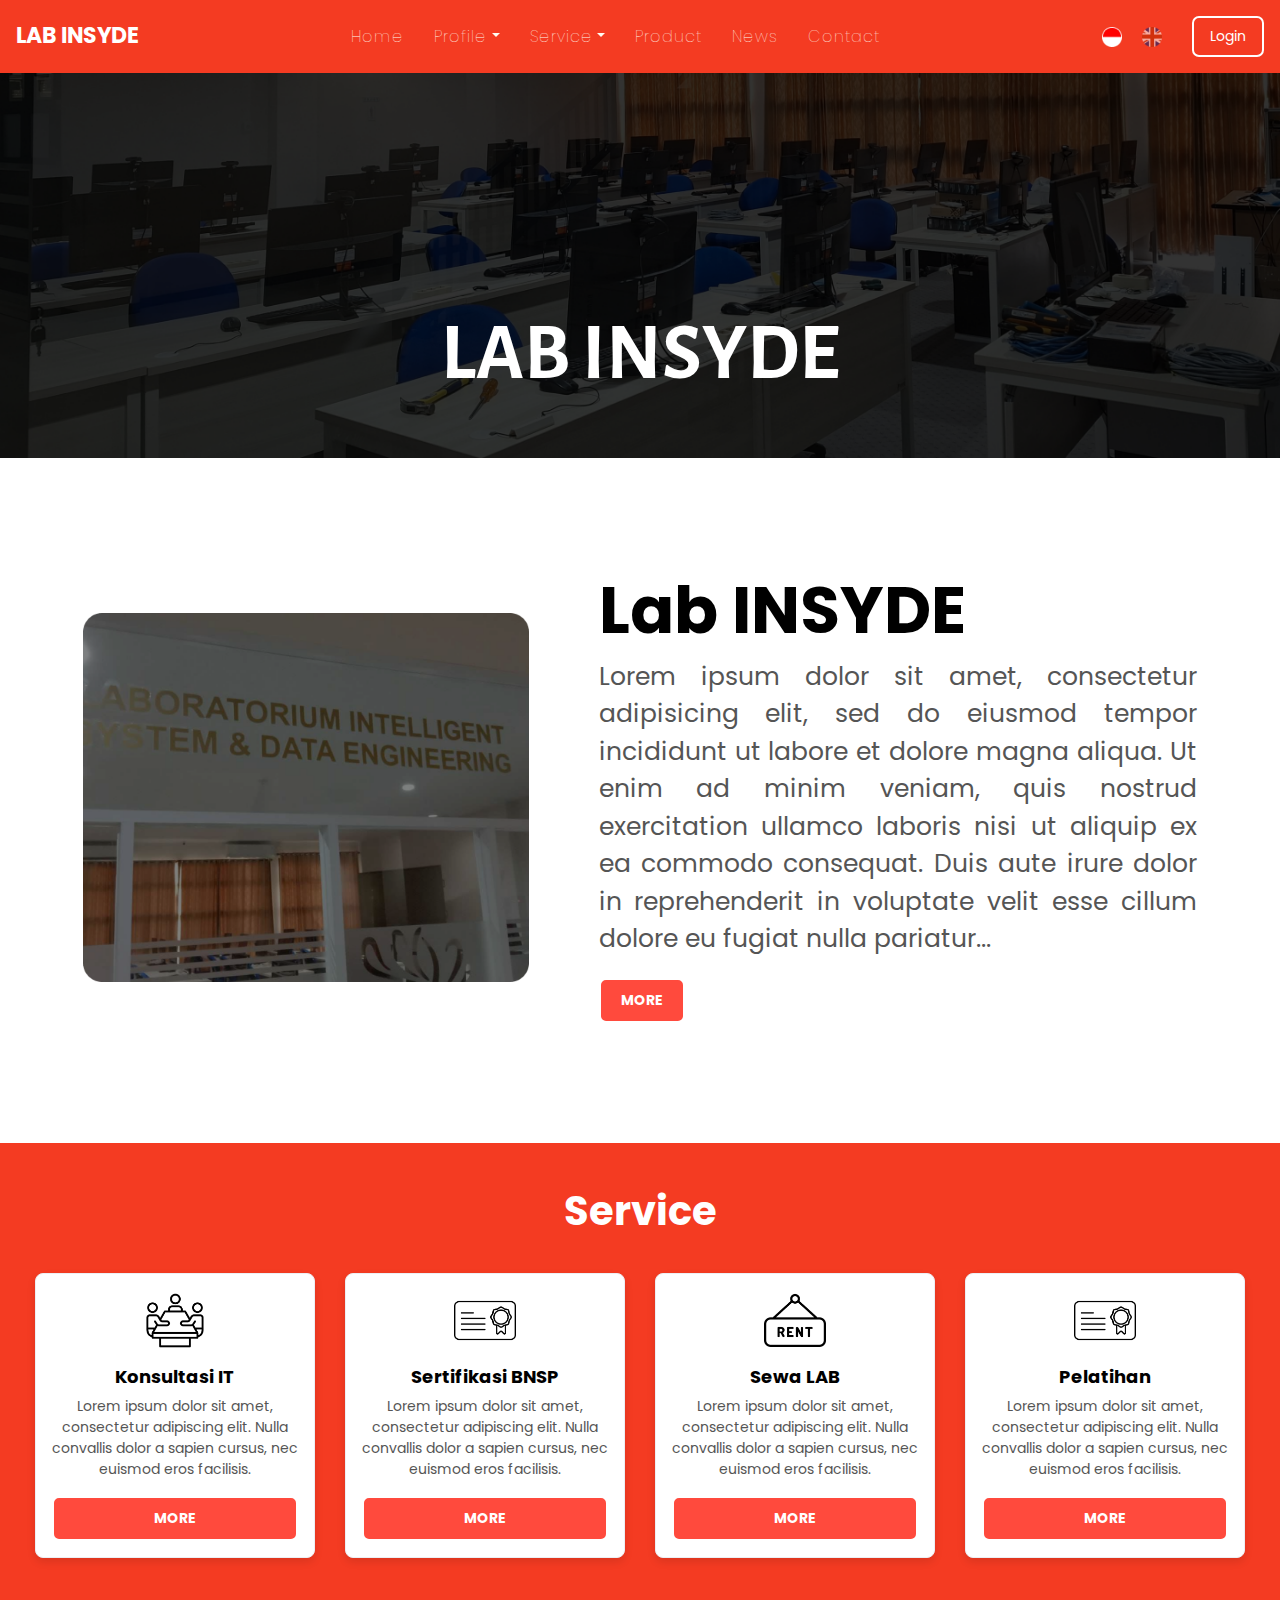
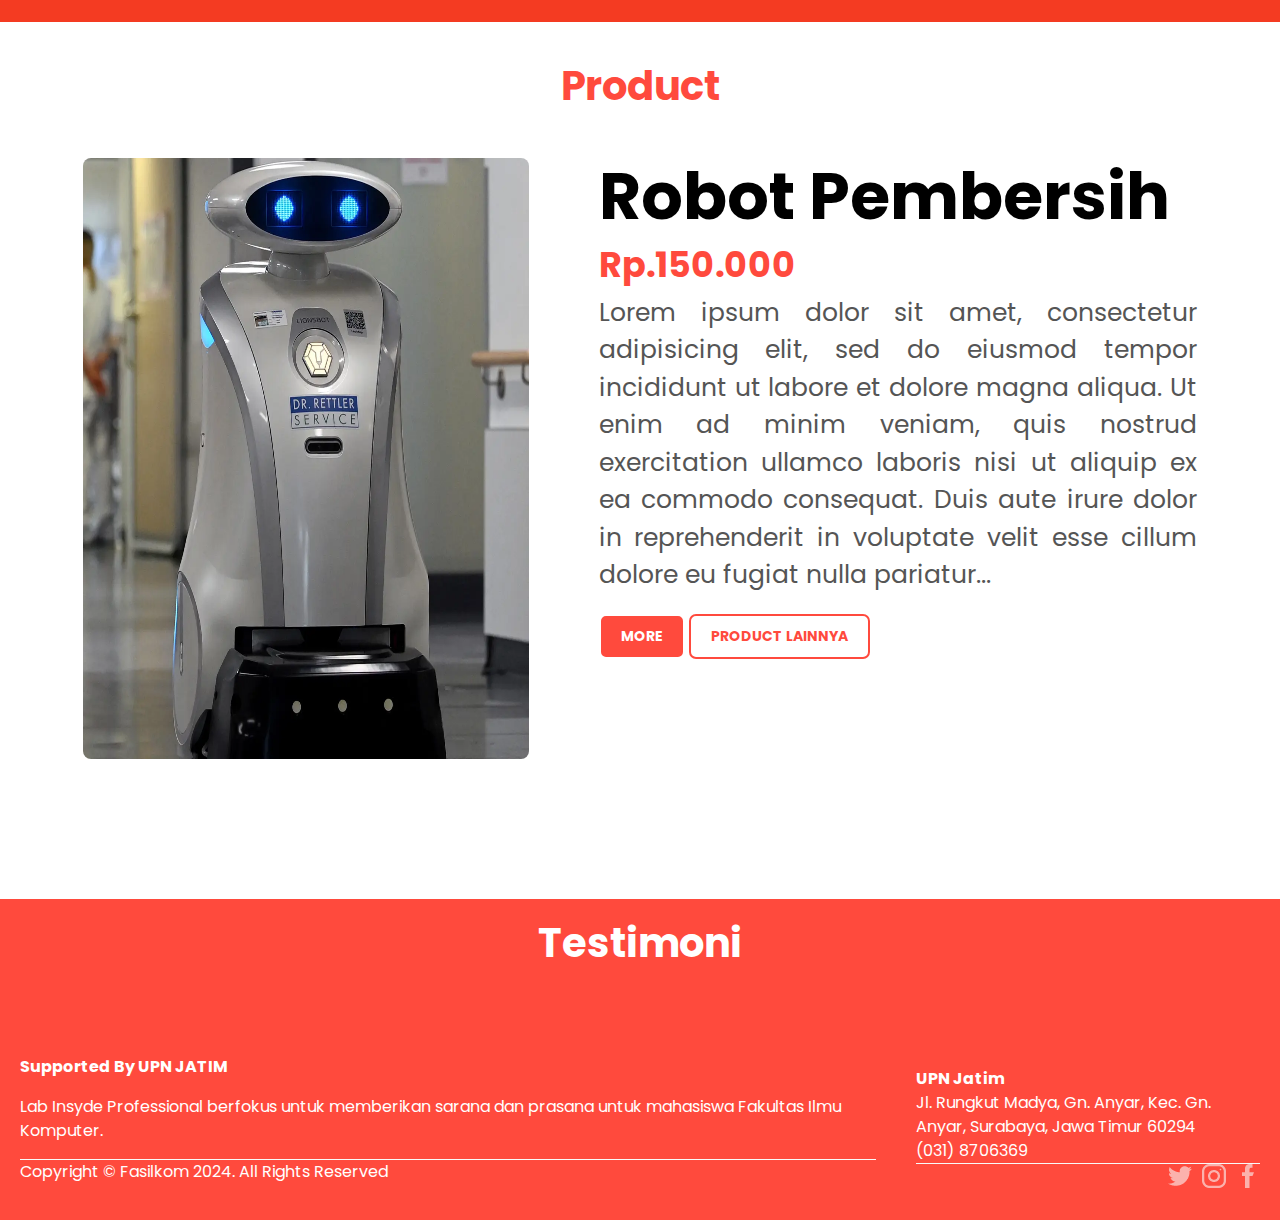
==== index.html @ c8d2839a "first commit" ====
<!DOCTYPE html>
<html lang="en">

<head>
    <meta charset="utf-8">
    <title>Lab Insyde-Home</title>
    <meta content="width=device-width, initial-scale=1.0" name="viewport">

    <!-- Google Font -->
    <link rel="preconnect" href="https://fonts.gstatic.com">
    <link href="https://fonts.googleapis.com/css2?family=Poppins:wght@400;500;600;700&display=swap" rel="stylesheet">
    <link href="https://fonts.googleapis.com/css2?family=Alegreya+Sans:wght@400;700&display=swap" rel="stylesheet"> 
    <link href="https://fonts.googleapis.com/css2?family=Maven+Pro:wght@400;700&display=swap" rel="stylesheet">

    <!-- Font Awesome -->
    <link href="https://cdnjs.cloudflare.com/ajax/libs/font-awesome/5.10.0/css/all.min.css" rel="stylesheet">

    <!-- Libraries Stylesheet -->
    <link href="lib/owlcarousel/assets/owl.carousel.min.css" rel="stylesheet">
    <link href="lib/tempusdominus/css/tempusdominus-bootstrap-4.min.css" rel="stylesheet" />

    <!-- Customized Bootstrap Stylesheet -->
    <link href="css/style.min.css" rel="stylesheet">

    <style>
        body {
            font-family: 'Poppins';
            background-color: #ffffff;
        }
        
        .row {
            display: flex;
            justify-content: center;
        }
        .container-fluid h1 {
            font-size: 22px !important;
            font-family: 'poppins' !important;
            text-transform: normal !important;
            color: white !important;
            font-weight: bold!important;
        }
        
        .navbar-nav .nav-item .nav-link {
            font-weight: 100 !important;  
        }

        .navbar-dark .navbar-nav .nav-link {
            font-weight: 100 !important;  
        }
        
        .navbar-nav {
            display: flex;
            justify-content: center; 
            margin: 0;
        }

        .navbar-nav .nav-item .nav-link-active {
            margin: 0 50px; 
        }

        .navbar-collapse {
            display: flex;
            justify-content: space-between; 
            align-items: center;
            font-weight: 100 !important;
        }

        .btn-login {
            margin-left: 20px; 
        }

        .container-fluid img {
            display: block;
            width: 100%;
            height: auto; 
            
        }

        .text-container{
            position: absolute;
            top: 40%;
            left: 50%;
            transform: translate(-50%, -50%);
            text-align: center;
            color: white;
            z-index: 2;
        }

        .text-container h3 {
            font-family: 'Alegreya Sans';
            font-weight: bold !important;
            text-transform: uppercase;
            font-size: 80px;
            color: white;
            padding-bottom: 180px;
        }

        .container-fluid h5 {
            color: rgb(0, 0, 0); 
            font-family: 'Alegreya Sans'; 
        }

        .container-fluid h3 {
            margin-top: 200px; 
        }

        .container {
            margin-top: 40px; 
        }


        .btn-login, .btn-register, .btn-lang {
            border-radius: 7px;
            padding: 8px 16px;
            text-transform: normal;
            display: inline-flex;
            align-items: center;
        }
        
        .btn-login {
            background-color: #F43B22;
            color: #ffffff;
            border: 2px solid #FFFFFF;
            font-size: 14px;
        }

        .btn-login:hover {
            background-color: white;
            color: #F43B22;
            border: 2px solid #F43B22;
        }

        .btn-lang {
            background-color: transparent;
            color: black;
            width: 40px;
            height: 40px;
            justify-content: center;
            align-items: center;
        }

        .btn-lang img {
            width: 20px;
            height: 20px;
        }

        .btn-register {
            background-color: #00928f;
            color: white;
            border: 2px solid #00928f;
            cursor: pointer; 
            z-index: 2; 
            font-size: 16px;
        }

        .btn-register:hover {
            background-color: white !important;
            border: 2px solid white !important;
            color: #00928f !important; 
        }

        .search-section-wrapper{
            position: absolute;
            top: 80%;
            left: 50%;
            transform: translate(-50%, -50%);
            text-align: center;
            color: white;
            z-index: 1;
        }

        .search-section {
            background-color: #092E3C;
            padding: 30px; 
            border-radius: 23px;
            text-align: center;
            width: 1200px;
            height: 150px; 
            box-sizing: border-box;
            margin-top: 350px;
        }
        
        .search-section p {
            font-size: 20px;
            font-weight: 400;
            color: white;
            text-align: left;
        }

        .search-columns {
            display: flex;
            gap: 10px;
            margin-top: 10px;
        }

        .search-columns input {
            width: 100%;
            padding: 10px;
            border-radius: 3px;
            border: none;
            background-color: #CADFD8;
            font-size: 14px;
            color: rgba(27, 27, 27, 0.6);
        }
        .search-columns input:focus{
            background-color: #B7D1C9;
        }

        .search-btn {
            background-color: #0092BF;
            color: white;
            padding: 10px 20px;
            border-radius: 18px;
            border: none;
            cursor: pointer;
            font-size: 20px;
        }

        .search-btn:hover {
            background-color: #007b7a;
        }

        .service-section {
            padding: 4px 0 20px;
        }

        .service-section h4 {
            font-weight: bold !important;
            font-family: 'Poppins' !important;
            font-size: 40px;
            color: white;
            text-align: center;
            padding-bottom: 30px;
        }

        .service-section h5 {
            font-weight: bold !important;
            font-family: 'Poppins' !important;
            font-size: 40px;
            color: black;
            text-align: center;
        }

        .service-section h1 {
            font-weight: bold !important;
            font-family: 'Poppins' !important;
            font-size: 40px;
            color: #090D2C;
        }

        .button-wrapper {
            display: flex;
            overflow-x: auto; 
            background-color: transparent; 
            -webkit-overflow-scrolling: touch; 
            scrollbar-width: none; 
            white-space: nowrap; 
            width: 100%; 
            border-bottom: 1px solid #ccc; 
            padding-bottom: 30px;
        }

        .btn-menu {
            background-color: #ffffff;
            font-family: 'Poppins';
            color: #000;
            border-radius: 100px;
            border: 1px solid #230F0F;
            margin-right: 10px;
            padding: 10px 20px;
            transition: background-color 0.3s ease;
            white-space: nowrap; /* Pastikan button tidak membungkus teks */
        }

        .btn-menu:hover {
            background-color: #00928F; /* Warna lebih gelap untuk efek hover */
            color: #fff;
            font-weight: bold;
        }

        .btn-show-all-discover {
            background-color: #ffffff !important; 
            color: #00928F !important;
            border: 2px solid #00928F !important;
            font-weight: 800 !important;
            border-radius: 5px !important;
        }
        .btn-show-all-discover:hover {
            background-color: #00928F !important;
            color: #ffffff !important;
        }

        .course-title {
            font-weight: bold !important;
            font-family: 'Maven Pro';
        }

        .registration-date {
            font-size: 14px;
            color: #777795;
            font-family: 'Maven Pro';
        }
        .course-card img {
            max-width: 25%;
            border-radius: 8px;
            margin: auto;
         
        }
        .course-card h5 {
            font-size: 18px;
            margin-top: 15px;
        }
        .course-card p {
            font-size: 14px;
            color: #555;
            text-align: center;
        }

        .course-card {
            border: 1px solid #ECEFF4;
            border-radius: 8px;
            box-shadow: 0 4px 8px rgba(0, 0, 0, 0.1);
            padding: 16px;
            background-color: #fff; /* Pastikan background card tetap putih agar garis border terlihat jelas */
            margin-bottom: 20px;
        }
        

        .btn-show-all-news {
            color: #00928F !important;
            background-color: #E1E9EC !important;
            border: 2px solid #00928F !important;
            font-weight: 800 !important;
            border-radius: 5px !important;
        }

        .btn-show-all-news:hover {
            background-color: #00928F !important;
            color: #ffffff !important;
        }

        .description-section {
            display: flex;
            align-items: center;
            padding: 20px 0 30px;
            margin: 10px;
        }
        .description-section img {
            max-width: 40%;
            border-radius: 8px;
            margin-right: 40px;
            flex: 1;
        }
        .description-section .content {
            flex: 2;
        }

        .description-section .content p {
            text-align: justify;
            font-size: 25px;
        }
        .description-section h5 {
            font-size: 65px !important;
            font-family: 'Poppins'!important;
            margin-top: 0 !important;
            font-weight: bold !important;
        }
        .description-section p {
            font-size: 20px;
            color: #555;
            margin-bottom: 20px;
        }

        /*.description-section h4 {
            font-weight: bold !important;
            font-family: 'Poppins' !important;
            font-size: 40px;
            color: #ff4a3d;
            margin-left: 885px;
        }

        .description-section h6 {
            font-weight: bold !important;
            font-family: 'Poppins' !important;
            font-size: 35px;
            color: #ff4a3d;
        } */

        .arrow {
            display: inline-flex;
            align-items: center;
            justify-content: center;
            width: 53px;
            height: 53px;
            border: 2px solid #00928F; /* Warna garis lingkaran */
            border-radius: 50%; /* Membentuk lingkaran */
            background-color: transparent; /* Warna dalam lingkaran transparan */
            cursor: pointer;
            padding: 0;
        }

        .arrow-span {
            display: inline-block;
            width: 21px;
            height: 21px;
            border-right: 2px solid #00928F; /* Garis panah vertikal */
            border-top: 2px solid #00928F; /* Garis panah horizontal */
            transform: rotate(45deg); /* Membuat simbol panah */
        }

        .arrow:hover {
            background-color: #00928F; /* Warna latar belakang saat di-hover */
        }

        .arrow:hover span {
            border-color: #fff; /* Mengubah warna panah saat di-hover */
        }
        
        .footer-section {
            background-color: #ff4a3d;
            color: #fff;
            padding: 20px 0;
            display: flex;
            align-items: center;
        }
        .footer-left {
            flex: 0 0 70%;
            padding: 0 20px;
        }
        .footer-right {
            flex: 1;
            padding: 0 20px;
        }
        .footer-right p {
            margin: 0;
        }

        .footer-line {
            border-top: 1px solid #F9F9F9;
            width: 100%;
        }

        .footer-social-icons {
            display: flex;
            gap: 10px;
        }

        .footer-social-icons a {
            color: #fff;
            font-size: 24px;
            text-decoration: none;
        }
        .footer-social-icons a:hover {
            color: #b0bec5;
        }

        .lab-section {
            background-color: #f9f9f9;
            padding: 40px 0;
        }       

        .product-section img {
            max-width: 40%;
            border-radius: 8px;
            margin-right: 40px;
            flex: 1;
        }

        .product-section .content {
            flex: 2;
        }

        .product-section .content p {
            text-align: justify;
            font-size: 25px;
        }
        .product-section h5 {
            font-size: 65px !important;
            font-family: 'Poppins'!important;
            margin-top: 0 !important;
            font-weight: bold !important;
        }
        .product-section p {
            font-size: 20px;
            color: #555;
            margin-bottom: 20px;
        }

        .product-section {
            padding: 20px 0;
            margin: 20px 10px 30px;
        }

        .product-section h4 {
            font-weight: bold !important;
            font-family: 'Poppins' !important;
            font-size: 40px;
            color: #ff4a3d;
            text-align: center;
        }

        .product-section h6 {
            font-weight: bold !important;
            font-family: 'Poppins' !important;
            font-size: 35px;
            color: #ff4a3d;
        }
        
        .testimoni-section {
            padding: 20px 0;
            margin-top: 20px;
            color: #333;
        }


        .testimoni-section h4 {
            font-weight: bold !important;
            font-family: 'Poppins' !important;
            font-size: 40px;
            color: white;
            text-align: center;
        }

        .testimoni-section h6 {
            font-weight: bold !important;
            font-family: 'Poppins' !important;
            font-size: 35px;
            color: white;
        }

        
        .lab-content {
            display: flex;
            align-items: center ;
            gap: 40px;
            width: 10%;
            margin: 0 auto;
        }

        .lab-image {
            border-radius: 10px;
            width: 30%;
        }   

        .lab-info h1 {
            font-size: 28px !important;
            font-weight: bold !important;
            margin-bottom: 20px !important;
        }

        .lab-info p {
            font-size: 16px;
            margin-bottom: 20px;
        }

        .btn-desc {
            display: inline-block;
            background-color: #ff4a3d;
            color: #fff;
            padding: 10px 20px;
            border-radius: 7px;
            cursor: pointer;
            font-size: 14px;
            text-transform: uppercase;
            font-weight: bold;
            border: 2px solid #FFFFFF;
        }

        .btn-desc:hover {
            background-color: white;
            color: #ff4a3d;
            border-color: #ff4a3d;
        }

        .btn-desc1 {
            display: inline-block;
            background-color: white;
            color: #ff4a3d;
            padding: 10px 20px;
            border-radius: 7px;
            cursor: pointer;
            font-size: 14px;
            text-transform: uppercase;
            font-weight: bold;
            border: 2px solid #ff4a3d;
        }

        .btn-desc1:hover {
            background-color: #ff4a3d;
            color: white;
            border-color: white;
        }

        .btn-service {
            display: flex;
            background-color: #ff4a3d;
            color: #fff;
            padding: 10px 20px;
            border-radius: 7px;
            cursor: pointer;
            justify-content: center;
            font-size: 14px;
            font-weight: bold;
            text-transform: uppercase;
            border: 2px solid #FFFFFF;
        }

        .btn-service:hover {
            background-color: white;
            color: #ff4a3d;
            border-color: #ff4a3d;
        }

        @media (max-width: 768px) {
            .search-section {
                width: 100%;
                padding: 20px;
            }
        }

    </style>
</head>

<body>
        <!-- Navbar Start -->
        <div class="container-fluid p-0 nav-bar">
            <nav class="navbar navbar-expand-lg bg-none navbar-dark py-3 fixed-top" style="background-color: #F43B22;">
                <h1 class="m-0">LAB INSYDE</h1>
                <button type="button" class="navbar-toggler" data-toggle="collapse" data-target="#navbarCollapse">
                    <span class="navbar-toggler-icon"></span>
                </button>
                <div class="collapse navbar-collapse" id="navbarCollapse">
                    <div class="navbar-nav ml-auto">
                        <a href="#" class="nav-item nav-link">Home</a>
                        <div class="nav-item dropdown">
                            <a href="#" class="nav-link dropdown-toggle" data-toggle="dropdown">Profile</a>
                            <div class="dropdown-menu">
                                <a href="aboutus.html" class="dropdown-item">About us</a>
                                <a href="pimpinan.html" class="dropdown-item">Pimpinan Fakultas</a>
                                <a href="visimisi.html" class="dropdown-item">Visi Misi</a>
                                <a href="manajemen.html" class="dropdown-item">Manajemen</a>
                            </div>
                        </div>
                        <div class="nav-item dropdown">
                            <a href="#" class="nav-link dropdown-toggle" data-toggle="dropdown">Service</a>
                            <div class="dropdown-menu">
                                <a href="#" class="dropdown-item">Sertifikasi</a>
                                <a href="#" class="dropdown-item">Konsultasi</a>
                                <a href="#" class="dropdown-item">Training</a>
                            </div>
                        </div>
                        <a href="#" class="nav-item nav-link">Product</a>
                        <a href="#" class="nav-item nav-link">News</a>
                        <a href="#" class="nav-item nav-link contact">Contact</a>
                    </div>
                    <!-- Language Buttons -->
                    <div class="ml-auto d-flex align-items-center">
                        <button class="btn btn-lang">
                            <img src="img/indo.png" alt="Bahasa Indonesia">
                        </button>
                        <button class="btn btn-lang">
                            <img src="img/inggris.png" alt="English">
                        </button>
                        <!-- Buttons -->
                        <a href="login.html" button class="btn btn-login">Login</a>
                    </div>
                </div>
            </nav>
        </div>
        <!-- Navbar End -->

        <div class="container-fluid p-0">
            <img class="w-100" src="img/fasilkom.png" alt="Image">
        
            <!-- Container for Lorem Ipsum and Register Button -->
            <div class="text-container pb-4">
                <h3>LAB INSYDE</h3>
            </div>
        
    <!--description Lab Insyde section mr-3-->    
            <section class="description-section">
                <div class="lab-content" style="width: 90%; max-width: 2000px; margin-top: 40px; margin-bottom: 40px;">
                    <div class="description-section d-flex mt-4">
                        <img src="img/insyde.png" alt="Description Image" class="lab-image">
                        <div class="content flex-grow-1" style="font-family: Poppins; margin-left: 30px;">
                            <h5>Lab INSYDE</h5>
                            <p>Lorem ipsum dolor sit amet, consectetur adipisicing elit, sed do eiusmod tempor incididunt ut labore et dolore magna aliqua. Ut enim ad minim veniam, quis nostrud exercitation ullamco laboris nisi ut aliquip ex ea commodo consequat. Duis aute irure dolor in reprehenderit in voluptate velit esse cillum dolore eu fugiat nulla pariatur...</p>
                            <a href="#" class="btn btn-desc">More</a>
                        </div>
                </div>
            </section>


    <!-- Service Section -->
    <section class="service-section" style="background-color: #F43B22;">
        <div class="container">
            <h4>Service</h4>
            <div class="row";>
                <!-- Course Card 1 -->
                <div class="col-md-4 mb-4">
                    <div class="course-card">
                        <img src="img/discussion.png" alt="Course Image">
                        <h5 class="course-title">Konsultasi IT</h5>
                        <p>Lorem ipsum dolor sit amet, consectetur adipiscing elit. Nulla convallis dolor a sapien cursus, nec euismod eros facilisis.</p>
                        <a href="#" class="btn btn-service"s>More</a>
                    </div>
                </div>
                <!-- Course Card 2 -->
                <div class="col-md-4 mb-4">
                    <div class="course-card">
                        <img src="img/sertificate.png" alt="Course Image">
                        <h5 class="course-title">Sertifikasi BNSP</h5>
                        <p>Lorem ipsum dolor sit amet, consectetur adipiscing elit. Nulla convallis dolor a sapien cursus, nec euismod eros facilisis.</p>
                        <a href="#" class="btn btn-service"s>More</a>
                    </div>
                </div>
                <!-- Course Card 3 -->
                <div class="col-md-4 mb-4">
                    <div class="course-card">
                        <img src="img/rent.png" alt="Course Image">
                        <h5 class="course-title">Sewa LAB</h5>
                        <p>Lorem ipsum dolor sit amet, consectetur adipiscing elit. Nulla convallis dolor a sapien cursus, nec euismod eros facilisis.</p>
                        <a href="#" class="btn btn-service"s>More</a>
                    </div>
                </div>
                <!-- Course Card 4 -->
                <div class="col-md-4 mb-4">
                    <div class="course-card">
                        <img src="img/sertificate.png" alt="Course Image">
                        <h5 class="course-title">Pelatihan</h5>
                        <p>Lorem ipsum dolor sit amet, consectetur adipiscing elit. Nulla convallis dolor a sapien cursus, nec euismod eros facilisis.</p>
                        <a href="#" class="btn btn-service"s>More</a>
                    </div>
                </div>
            </div>
        </div>
    </section>

        <!--product Lab Insyde section -->    
        <section class="product-section">
            <h4>Product</h4>
            <div class="lab-content" style="width: 90%; max-width: 2000px; margin-bottom: 40px;">
                <div class="product-section d-flex">
                    <img src="img/robot.png" alt="Product Image" class="lab-image">
                    <div class="content flex-grow-1" style="font-family: Poppins; margin-left: 30px; padding-bottom: 100px;">
                        <h5>Robot Pembersih</h5>
                        <h6>Rp.150.000</h6>
                        <p>Lorem ipsum dolor sit amet, consectetur adipisicing elit, sed do eiusmod tempor incididunt ut labore et dolore magna aliqua. Ut enim ad minim veniam, quis nostrud exercitation ullamco laboris nisi ut aliquip ex ea commodo consequat. Duis aute irure dolor in reprehenderit in voluptate velit esse cillum dolore eu fugiat nulla pariatur...</p>
                        <a href="#" class="btn btn-desc">More</a>
                        <a href="#" class="btn btn-desc1">Product Lainnya</a>
                    </div>
            </div>
        </section>

        <!-- testimoni Lab Insyde section -->    
        <section class="testimoni-section" style="background-color: #ff4a3d;">
            <h4>Testimoni</h4>
            <div class="lab-content" style="width: 90%; max-width: 2000px; margin-bottom: 40px;">
                <div class="news-item d-flex">
                </div>
            </div>
        </section>
        
    <!-- Footer Section -->
    <footer class="footer-section">
        <div class="footer-left">
            <p class="font-weight-bold font-size-20px">Supported By UPN JATIM</p>
            <p>Lab Insyde Professional berfokus untuk memberikan sarana dan prasana untuk mahasiswa Fakultas Ilmu Komputer.</p>
            <div class="footer-line"></div>
            <p>Copyright © Fasilkom 2024. All Rights Reserved</p>
        </div>
        <div class="footer-right">
            <p class="font-weight-bold font-size-18px">UPN Jatim</p>
            <p>Jl. Rungkut Madya, Gn. Anyar, Kec. Gn. Anyar, Surabaya, Jawa Timur 60294</p>
            <p>(031) 8706369</p>
        <div class="footer-line"></div>
            <div class="footer-social-icons" style="display: flex; justify-content: flex-end;">
                <a href="#" target="_blank" title="Twitter">
                    <img src="img/Twitter.png" alt="Twitter">
                </a>
                <a href="#" target="_blank" title="Instagram">
                    <img src="img/Instagram.png" alt="Instagram">
                </a>
                <a href="#" target="_blank" title="Facebook">
                    <img src="img/Facebook.png" alt="Facebook">
                </a>
            </div>
        </div>
    </footer>

     <!-- JavaScript -->

     <script>

        document.addEventListener("DOMContentLoaded", function () {
            const inputs = document.querySelectorAll('.search-section input');

            inputs.forEach(input => {
                input.addEventListener('focus', function () {
                    this.dataset.placeholder = this.placeholder; // Simpan placeholder ke data attribute
                    this.placeholder = ''; // Hapus placeholder
                });

                input.addEventListener('blur', function () {
                    if (!this.value) { // Kembalikan placeholder hanya jika input kosong
                        this.placeholder = this.dataset.placeholder;
                    }
                });
            });
        });
    </script>
    
    <!-- JavaScript Libraries -->
    <script src="https://code.jquery.com/jquery-3.4.1.min.js"></script>
    <script src="https://stackpath.bootstrapcdn.com/bootstrap/4.4.1/js/bootstrap.bundle.min.js"></script>
    <script src="lib/easing/easing.min.js"></script>
    <script src="lib/waypoints/waypoints.min.js"></script>
    <script src="lib/owlcarousel/owl.carousel.min.js"></script>
    <script src="lib/tempusdominus/js/moment.min.js"></script>
    <script src="lib/tempusdominus/js/moment-timezone.min.js"></script>
    <script src="lib/tempusdominus/js/tempusdominus-bootstrap-4.min.js"></script>

    <!-- Contact Javascript File -->
    <script src="mail/jqBootstrapValidation.min.js"></script>
    <script src="mail/contact.js"></script>

    <!-- Template Javascript -->
    <script src="js/main.js"></script>
</body>

</html>
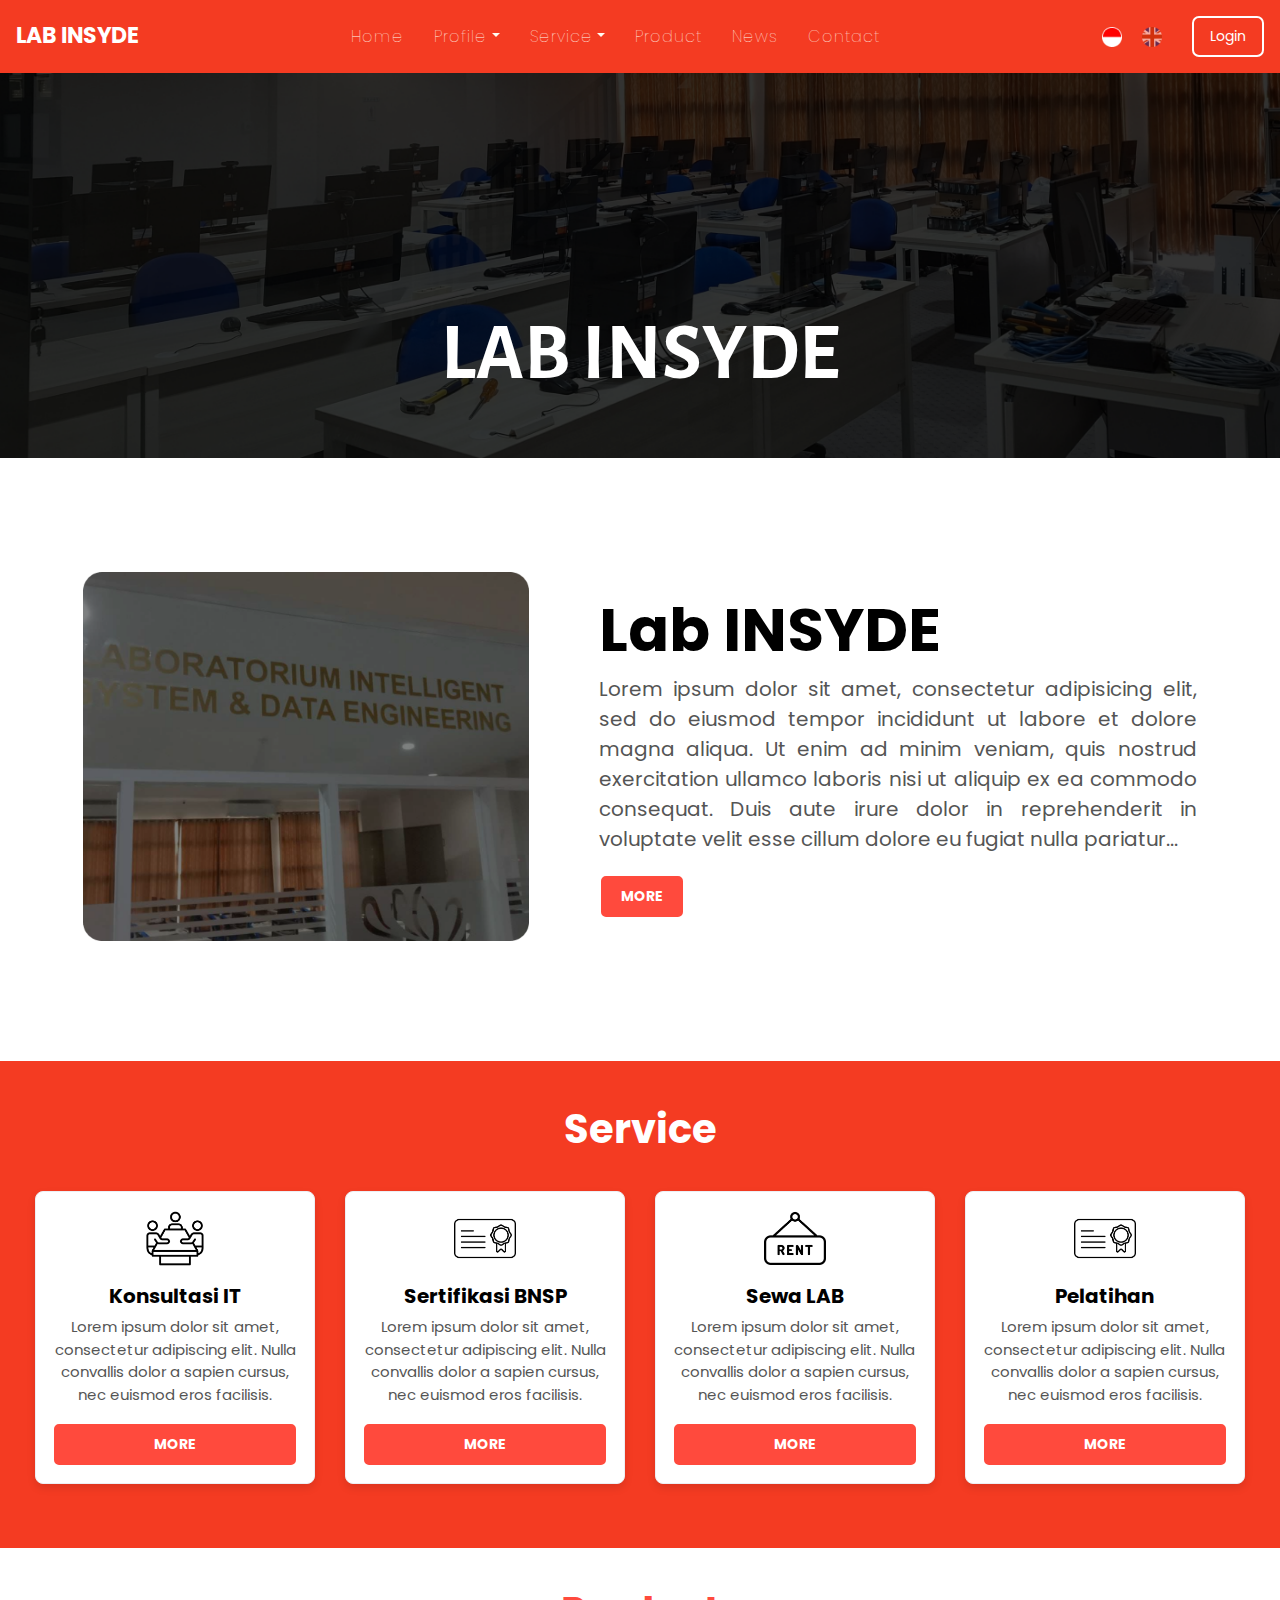
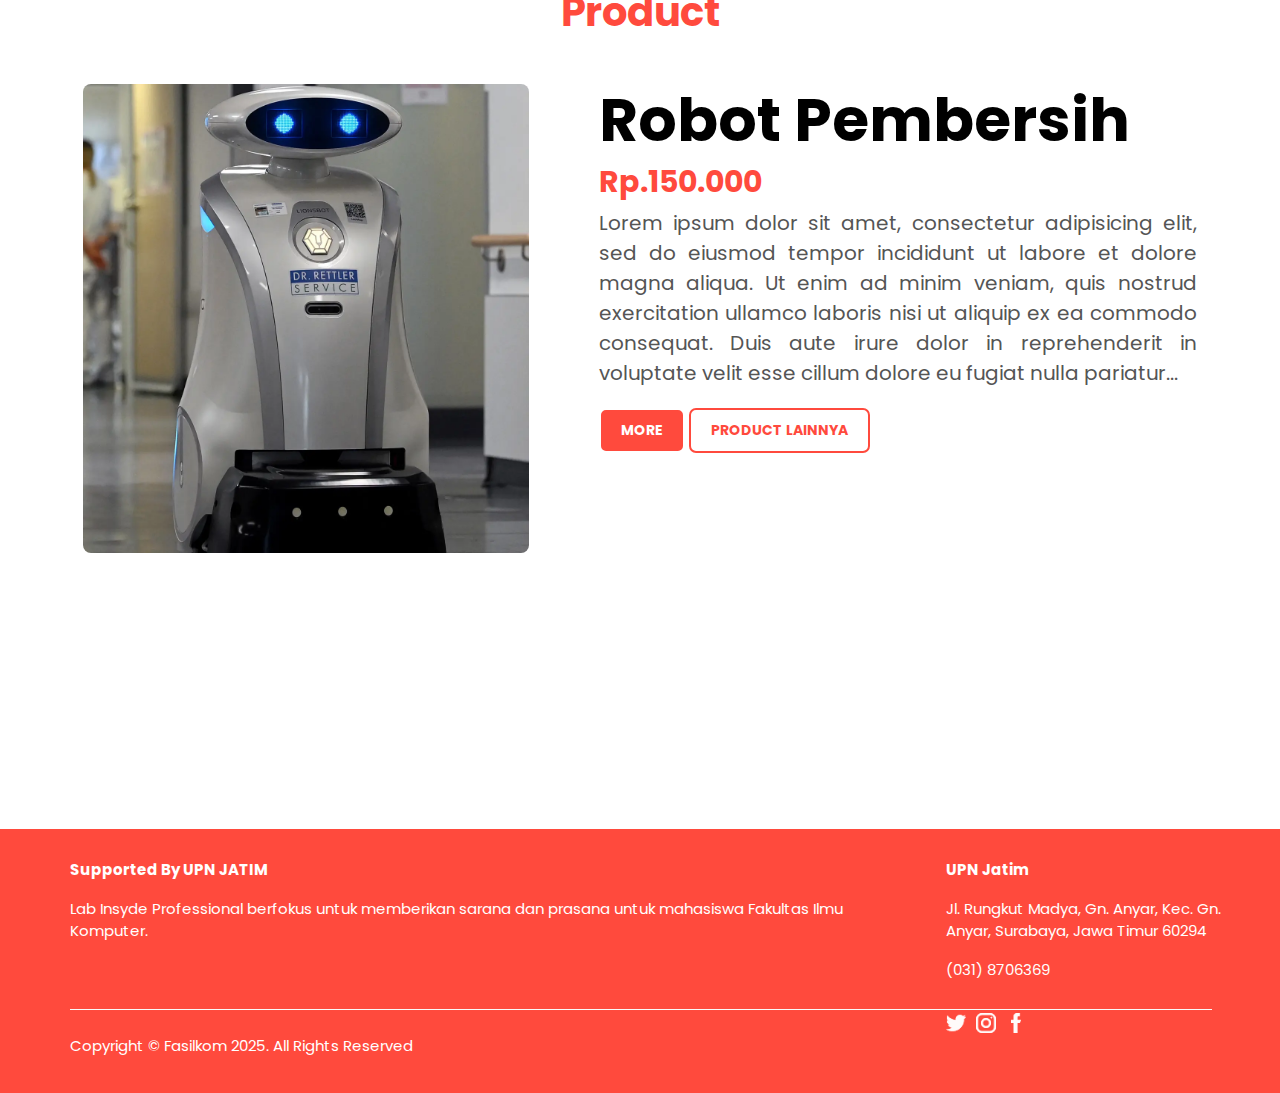
==== commit c0c95b91: "Update footer" ====
--- a/index.html
+++ b/index.html
@@ -284,6 +284,7 @@
             border: 2px solid #00928F !important;
             font-weight: 800 !important;
             border-radius: 5px !important;
+
         }
         .btn-show-all-discover:hover {
             background-color: #00928F !important;
@@ -307,11 +308,11 @@
          
         }
         .course-card h5 {
-            font-size: 18px;
+            font-size: 20px;
             margin-top: 15px;
         }
         .course-card p {
-            font-size: 14px;
+            font-size: 15px;
             color: #555;
             text-align: center;
         }
@@ -357,34 +358,17 @@
 
         .description-section .content p {
             text-align: justify;
-            font-size: 25px;
-        }
-        .description-section h5 {
-            font-size: 65px !important;
-            font-family: 'Poppins'!important;
-            margin-top: 0 !important;
-            font-weight: bold !important;
-        }
-        .description-section p {
             font-size: 20px;
             color: #555;
             margin-bottom: 20px;
         }
-
-        /*.description-section h4 {
-            font-weight: bold !important;
-            font-family: 'Poppins' !important;
-            font-size: 40px;
-            color: #ff4a3d;
-            margin-left: 885px;
-        }
-
-        .description-section h6 {
-            font-weight: bold !important;
-            font-family: 'Poppins' !important;
-            font-size: 35px;
-            color: #ff4a3d;
-        } */
+        .description-section h5 {
+            font-size: 60px !important;
+            font-family: 'Poppins'!important;
+            margin-top: 0 !important;
+            font-weight: bold !important;
+        }
+
 
         .arrow {
             display: inline-flex;
@@ -419,25 +403,22 @@
         .footer-section {
             background-color: #ff4a3d;
             color: #fff;
-            padding: 20px 0;
-            display: flex;
-            align-items: center;
+            padding: 20px 30px 20px 50px;
+            display: flex;
         }
         .footer-left {
-            flex: 0 0 70%;
-            padding: 0 20px;
-        }
+            flex: 0 0 73%;
+            padding: 10px 10px 0 20px;
+        }
+        
         .footer-right {
             flex: 1;
-            padding: 0 20px;
-        }
-        .footer-right p {
-            margin: 0;
+            padding: 10px 10px 0 20px;
         }
 
         .footer-line {
             border-top: 1px solid #F9F9F9;
-            width: 100%;
+            width: 135%;
         }
 
         .footer-social-icons {
@@ -447,9 +428,10 @@
 
         .footer-social-icons a {
             color: #fff;
-            font-size: 24px;
+            max-width: 20px;
             text-decoration: none;
         }
+        
         .footer-social-icons a:hover {
             color: #b0bec5;
         }
@@ -472,10 +454,10 @@
 
         .product-section .content p {
             text-align: justify;
-            font-size: 25px;
+            font-size: 20px;
         }
         .product-section h5 {
-            font-size: 65px !important;
+            font-size: 60px !important;
             font-family: 'Poppins'!important;
             margin-top: 0 !important;
             font-weight: bold !important;
@@ -502,7 +484,7 @@
         .product-section h6 {
             font-weight: bold !important;
             font-family: 'Poppins' !important;
-            font-size: 35px;
+            font-size: 30px;
             color: #ff4a3d;
         }
         
@@ -753,7 +735,7 @@
         </section>
 
         <!-- testimoni Lab Insyde section -->    
-        <section class="testimoni-section" style="background-color: #ff4a3d;">
+        <section class="testimoni-section" style="background-color: white;">
             <h4>Testimoni</h4>
             <div class="lab-content" style="width: 90%; max-width: 2000px; margin-bottom: 40px;">
                 <div class="news-item d-flex">
@@ -764,17 +746,16 @@
     <!-- Footer Section -->
     <footer class="footer-section">
         <div class="footer-left">
-            <p class="font-weight-bold font-size-20px">Supported By UPN JATIM</p>
-            <p>Lab Insyde Professional berfokus untuk memberikan sarana dan prasana untuk mahasiswa Fakultas Ilmu Komputer.</p>
-            <div class="footer-line"></div>
-            <p>Copyright © Fasilkom 2024. All Rights Reserved</p>
+            <p style="font-weight: bold; font-size: 15px;">Supported By UPN JATIM</p>
+            <p style="padding-bottom: 50px; font-size: 15px;">Lab Insyde Professional berfokus untuk memberikan sarana dan prasana untuk mahasiswa Fakultas Ilmu Komputer.</p>
+            <div class="footer-line"></div> 
+            <p style="padding-top: 25px; font-size: 15px;">Copyright © Fasilkom 2025. All Rights Reserved</p>
         </div>
         <div class="footer-right">
-            <p class="font-weight-bold font-size-18px">UPN Jatim</p>
-            <p>Jl. Rungkut Madya, Gn. Anyar, Kec. Gn. Anyar, Surabaya, Jawa Timur 60294</p>
-            <p>(031) 8706369</p>
-        <div class="footer-line"></div>
-            <div class="footer-social-icons" style="display: flex; justify-content: flex-end;">
+            <p style="font-weight: bold; font-size: 15px;">UPN Jatim</p>
+            <p style="font-size: 15px;">Jl. Rungkut Madya, Gn. Anyar, Kec. Gn. Anyar, Surabaya, Jawa Timur 60294</p>
+            <p style="font-size: 15px;">(031) 8706369</p>
+            <div class="footer-social-icons" style="display: flex; padding-top: 16px;">
                 <a href="#" target="_blank" title="Twitter">
                     <img src="img/Twitter.png" alt="Twitter">
                 </a>
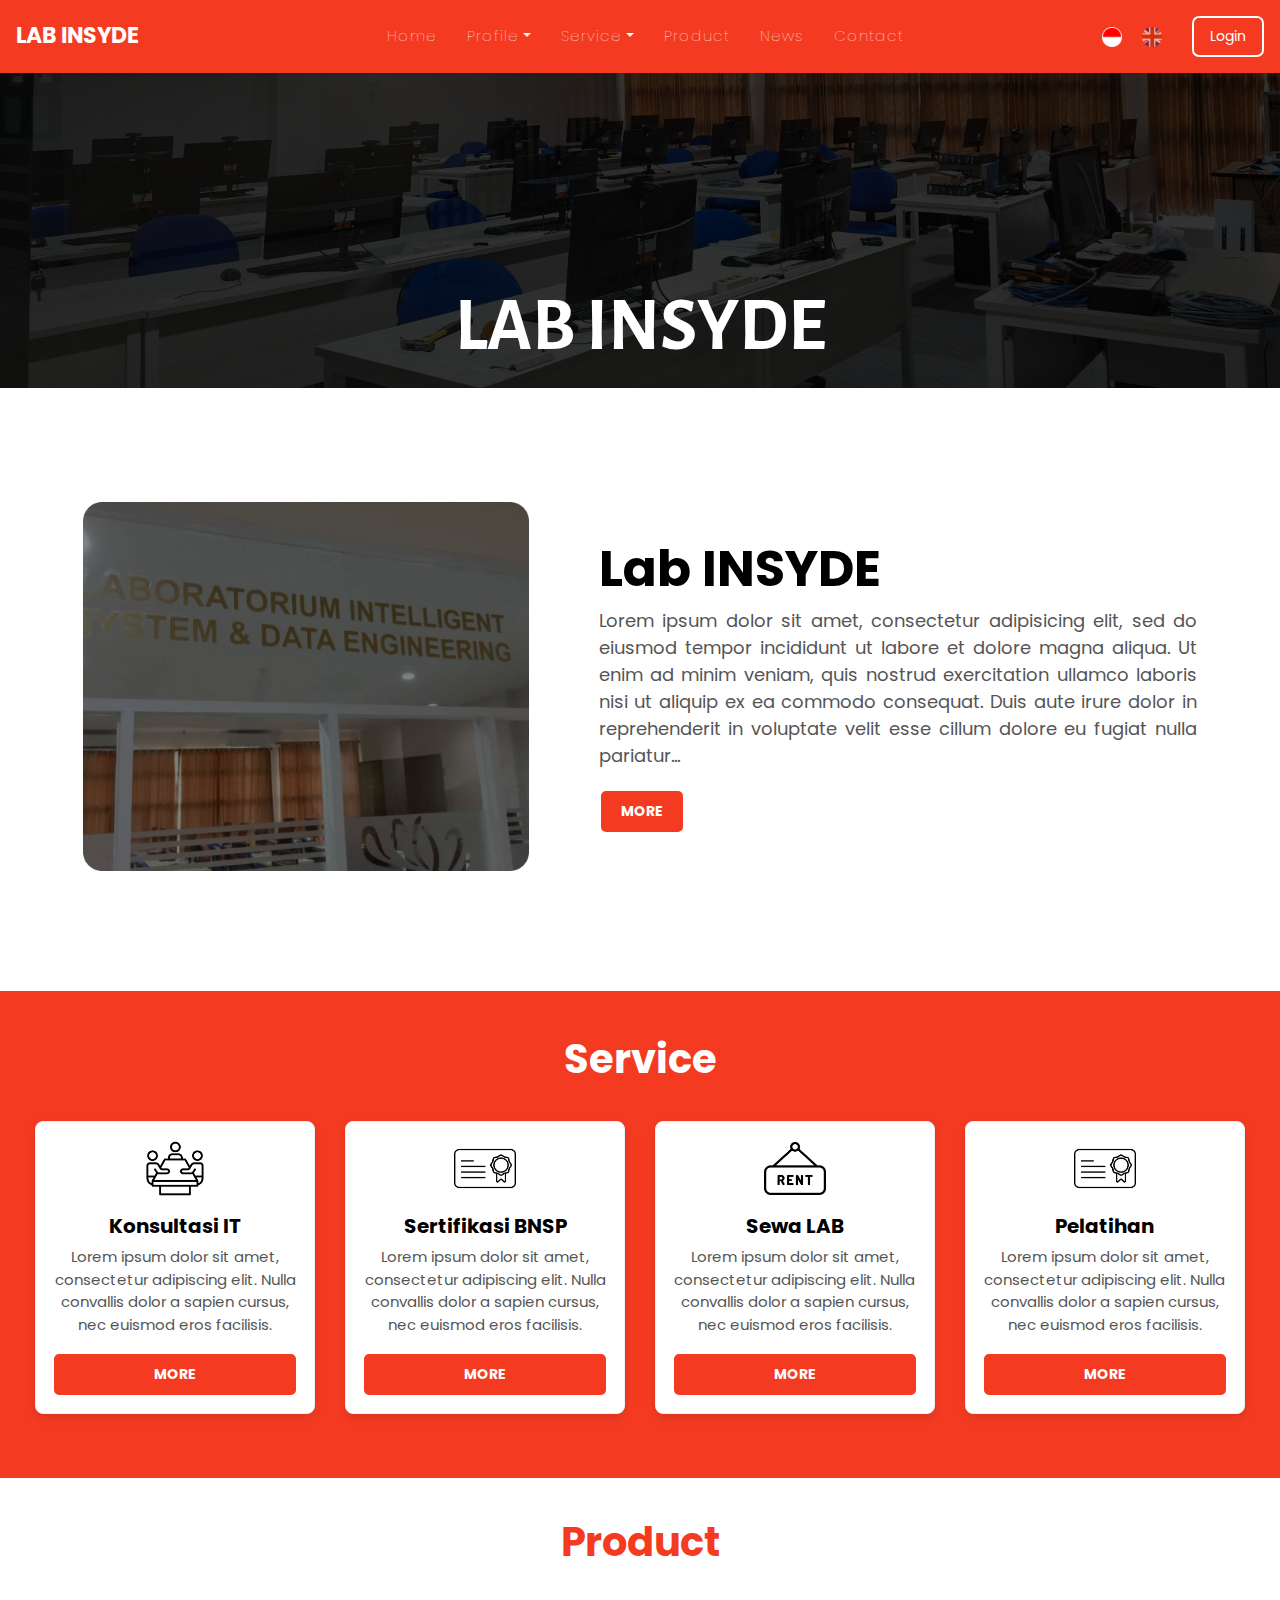
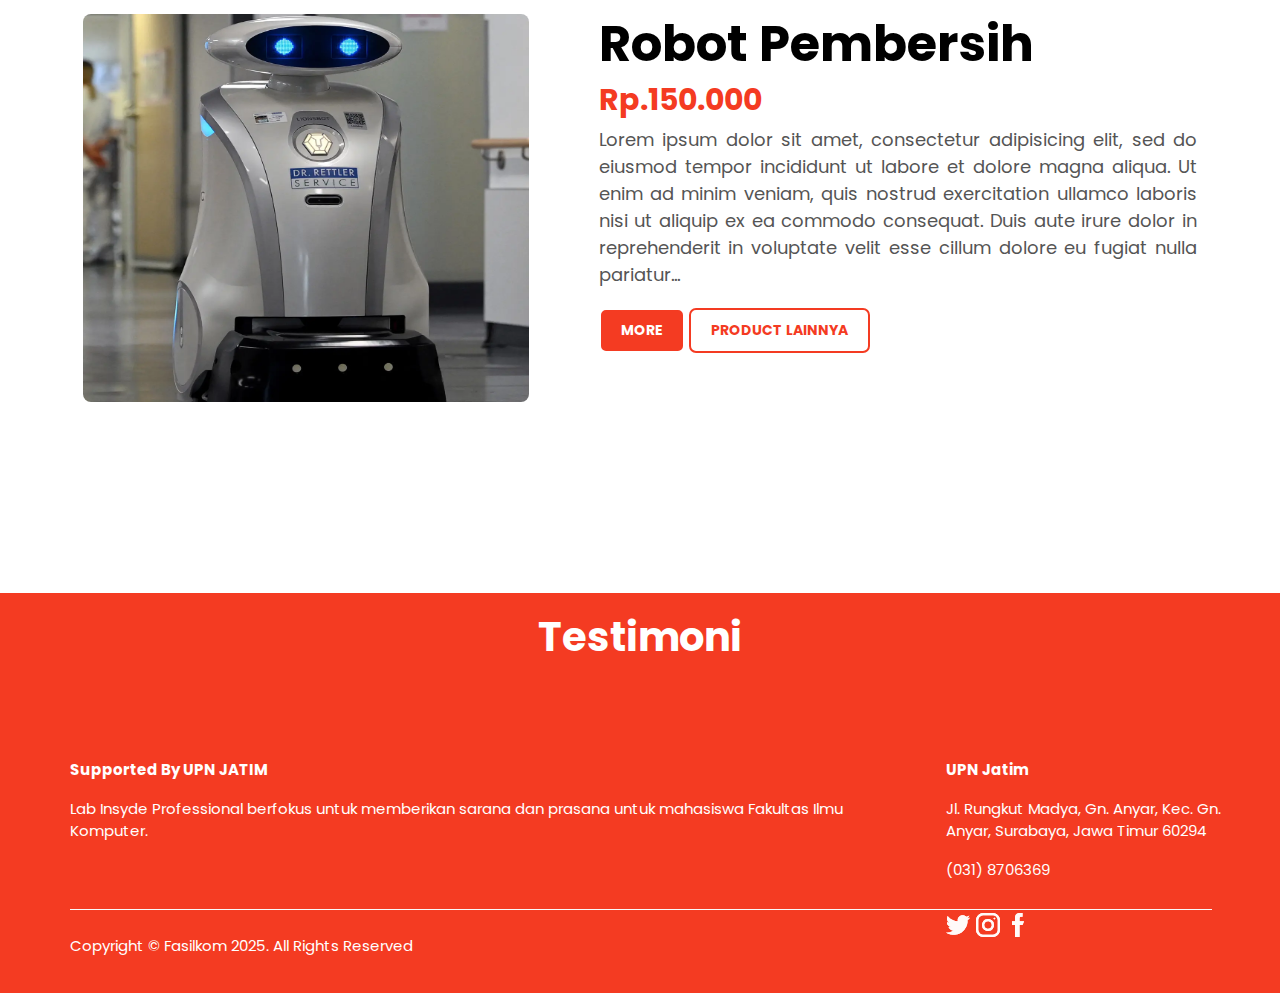
==== commit e3d401a7: "penyesuaian text size all page" ====
--- a/index.html
+++ b/index.html
@@ -23,6 +23,13 @@
     <link href="css/style.min.css" rel="stylesheet">
 
     <style>
+        :root {
+            --white: #ffffff;
+            --primary: #F43B22;
+            --light-primary: #FFDEDA;
+            --light-primary2: #fff9f8;
+        }
+
         body {
             font-family: 'Poppins';
             background-color: #ffffff;
@@ -52,6 +59,11 @@
             display: flex;
             justify-content: center; 
             margin: 0;
+            font-size: 15px;
+        }
+
+        .dropdown-item {
+            font-size: 15px;
         }
 
         .navbar-nav .nav-item .nav-link-active {
@@ -69,16 +81,17 @@
             margin-left: 20px; 
         }
 
+
         .container-fluid img {
             display: block;
-            width: 100%;
-            height: auto; 
+            max-width: 1440px;
+            max-height: 388px; 
             
         }
 
         .text-container{
             position: absolute;
-            top: 40%;
+            top: 37%;
             left: 50%;
             transform: translate(-50%, -50%);
             text-align: center;
@@ -90,7 +103,7 @@
             font-family: 'Alegreya Sans';
             font-weight: bold !important;
             text-transform: uppercase;
-            font-size: 80px;
+            font-size: 75px;
             color: white;
             padding-bottom: 180px;
         }
@@ -118,7 +131,7 @@
         }
         
         .btn-login {
-            background-color: #F43B22;
+            background-color: var(--primary);
             color: #ffffff;
             border: 2px solid #FFFFFF;
             font-size: 14px;
@@ -126,8 +139,8 @@
 
         .btn-login:hover {
             background-color: white;
-            color: #F43B22;
-            border: 2px solid #F43B22;
+            color: var(--primary);
+            border: 2px solid var(--primary);
         }
 
         .btn-lang {
@@ -142,82 +155,6 @@
         .btn-lang img {
             width: 20px;
             height: 20px;
-        }
-
-        .btn-register {
-            background-color: #00928f;
-            color: white;
-            border: 2px solid #00928f;
-            cursor: pointer; 
-            z-index: 2; 
-            font-size: 16px;
-        }
-
-        .btn-register:hover {
-            background-color: white !important;
-            border: 2px solid white !important;
-            color: #00928f !important; 
-        }
-
-        .search-section-wrapper{
-            position: absolute;
-            top: 80%;
-            left: 50%;
-            transform: translate(-50%, -50%);
-            text-align: center;
-            color: white;
-            z-index: 1;
-        }
-
-        .search-section {
-            background-color: #092E3C;
-            padding: 30px; 
-            border-radius: 23px;
-            text-align: center;
-            width: 1200px;
-            height: 150px; 
-            box-sizing: border-box;
-            margin-top: 350px;
-        }
-        
-        .search-section p {
-            font-size: 20px;
-            font-weight: 400;
-            color: white;
-            text-align: left;
-        }
-
-        .search-columns {
-            display: flex;
-            gap: 10px;
-            margin-top: 10px;
-        }
-
-        .search-columns input {
-            width: 100%;
-            padding: 10px;
-            border-radius: 3px;
-            border: none;
-            background-color: #CADFD8;
-            font-size: 14px;
-            color: rgba(27, 27, 27, 0.6);
-        }
-        .search-columns input:focus{
-            background-color: #B7D1C9;
-        }
-
-        .search-btn {
-            background-color: #0092BF;
-            color: white;
-            padding: 10px 20px;
-            border-radius: 18px;
-            border: none;
-            cursor: pointer;
-            font-size: 20px;
-        }
-
-        .search-btn:hover {
-            background-color: #007b7a;
         }
 
         .service-section {
@@ -272,35 +209,12 @@
             white-space: nowrap; /* Pastikan button tidak membungkus teks */
         }
 
-        .btn-menu:hover {
-            background-color: #00928F; /* Warna lebih gelap untuk efek hover */
-            color: #fff;
-            font-weight: bold;
-        }
-
-        .btn-show-all-discover {
-            background-color: #ffffff !important; 
-            color: #00928F !important;
-            border: 2px solid #00928F !important;
-            font-weight: 800 !important;
-            border-radius: 5px !important;
-
-        }
-        .btn-show-all-discover:hover {
-            background-color: #00928F !important;
-            color: #ffffff !important;
-        }
 
         .course-title {
             font-weight: bold !important;
             font-family: 'Maven Pro';
         }
 
-        .registration-date {
-            font-size: 14px;
-            color: #777795;
-            font-family: 'Maven Pro';
-        }
         .course-card img {
             max-width: 25%;
             border-radius: 8px;
@@ -326,20 +240,6 @@
             margin-bottom: 20px;
         }
         
-
-        .btn-show-all-news {
-            color: #00928F !important;
-            background-color: #E1E9EC !important;
-            border: 2px solid #00928F !important;
-            font-weight: 800 !important;
-            border-radius: 5px !important;
-        }
-
-        .btn-show-all-news:hover {
-            background-color: #00928F !important;
-            color: #ffffff !important;
-        }
-
         .description-section {
             display: flex;
             align-items: center;
@@ -358,50 +258,20 @@
 
         .description-section .content p {
             text-align: justify;
-            font-size: 20px;
+            font-size: 18px;
             color: #555;
             margin-bottom: 20px;
         }
         .description-section h5 {
-            font-size: 60px !important;
+            font-size: 50px !important;
             font-family: 'Poppins'!important;
             margin-top: 0 !important;
             font-weight: bold !important;
         }
 
 
-        .arrow {
-            display: inline-flex;
-            align-items: center;
-            justify-content: center;
-            width: 53px;
-            height: 53px;
-            border: 2px solid #00928F; /* Warna garis lingkaran */
-            border-radius: 50%; /* Membentuk lingkaran */
-            background-color: transparent; /* Warna dalam lingkaran transparan */
-            cursor: pointer;
-            padding: 0;
-        }
-
-        .arrow-span {
-            display: inline-block;
-            width: 21px;
-            height: 21px;
-            border-right: 2px solid #00928F; /* Garis panah vertikal */
-            border-top: 2px solid #00928F; /* Garis panah horizontal */
-            transform: rotate(45deg); /* Membuat simbol panah */
-        }
-
-        .arrow:hover {
-            background-color: #00928F; /* Warna latar belakang saat di-hover */
-        }
-
-        .arrow:hover span {
-            border-color: #fff; /* Mengubah warna panah saat di-hover */
-        }
-        
         .footer-section {
-            background-color: #ff4a3d;
+            background-color: var(--primary);
             color: #fff;
             padding: 20px 30px 20px 50px;
             display: flex;
@@ -454,18 +324,15 @@
 
         .product-section .content p {
             text-align: justify;
-            font-size: 20px;
+            font-size: 18px;
+            color: #555;
+            margin-bottom: 20px;
         }
         .product-section h5 {
-            font-size: 60px !important;
+            font-size: 50px !important;
             font-family: 'Poppins'!important;
             margin-top: 0 !important;
             font-weight: bold !important;
-        }
-        .product-section p {
-            font-size: 20px;
-            color: #555;
-            margin-bottom: 20px;
         }
 
         .product-section {
@@ -477,7 +344,7 @@
             font-weight: bold !important;
             font-family: 'Poppins' !important;
             font-size: 40px;
-            color: #ff4a3d;
+            color: var(--primary);
             text-align: center;
         }
 
@@ -485,7 +352,7 @@
             font-weight: bold !important;
             font-family: 'Poppins' !important;
             font-size: 30px;
-            color: #ff4a3d;
+            color: var(--primary);
         }
         
         .testimoni-section {
@@ -537,7 +404,7 @@
 
         .btn-desc {
             display: inline-block;
-            background-color: #ff4a3d;
+            background-color: var(--primary);
             color: #fff;
             padding: 10px 20px;
             border-radius: 7px;
@@ -550,32 +417,32 @@
 
         .btn-desc:hover {
             background-color: white;
-            color: #ff4a3d;
-            border-color: #ff4a3d;
+            color: var(--primary);
+            border-color: var(--primary);
         }
 
         .btn-desc1 {
             display: inline-block;
             background-color: white;
-            color: #ff4a3d;
+            color: var(--primary);
             padding: 10px 20px;
             border-radius: 7px;
             cursor: pointer;
             font-size: 14px;
             text-transform: uppercase;
             font-weight: bold;
-            border: 2px solid #ff4a3d;
+            border: 2px solid var(--primary);
         }
 
         .btn-desc1:hover {
-            background-color: #ff4a3d;
+            background-color: var(--primary);
             color: white;
             border-color: white;
         }
 
         .btn-service {
             display: flex;
-            background-color: #ff4a3d;
+            background-color: var(--primary);
             color: #fff;
             padding: 10px 20px;
             border-radius: 7px;
@@ -589,17 +456,9 @@
 
         .btn-service:hover {
             background-color: white;
-            color: #ff4a3d;
-            border-color: #ff4a3d;
-        }
-
-        @media (max-width: 768px) {
-            .search-section {
-                width: 100%;
-                padding: 20px;
-            }
-        }
-
+            color: var(--primary);
+            border-color: var(--primary);
+        }
     </style>
 </head>
 
@@ -612,7 +471,7 @@
                     <span class="navbar-toggler-icon"></span>
                 </button>
                 <div class="collapse navbar-collapse" id="navbarCollapse">
-                    <div class="navbar-nav ml-auto">
+                    <div class="navbar-nav ml-auto" style="padding-left: 60px;">
                         <a href="#" class="nav-item nav-link">Home</a>
                         <div class="nav-item dropdown">
                             <a href="#" class="nav-link dropdown-toggle" data-toggle="dropdown">Profile</a>
@@ -735,7 +594,7 @@
         </section>
 
         <!-- testimoni Lab Insyde section -->    
-        <section class="testimoni-section" style="background-color: white;">
+        <section class="testimoni-section" style="background-color: var(--primary);">
             <h4>Testimoni</h4>
             <div class="lab-content" style="width: 90%; max-width: 2000px; margin-bottom: 40px;">
                 <div class="news-item d-flex">
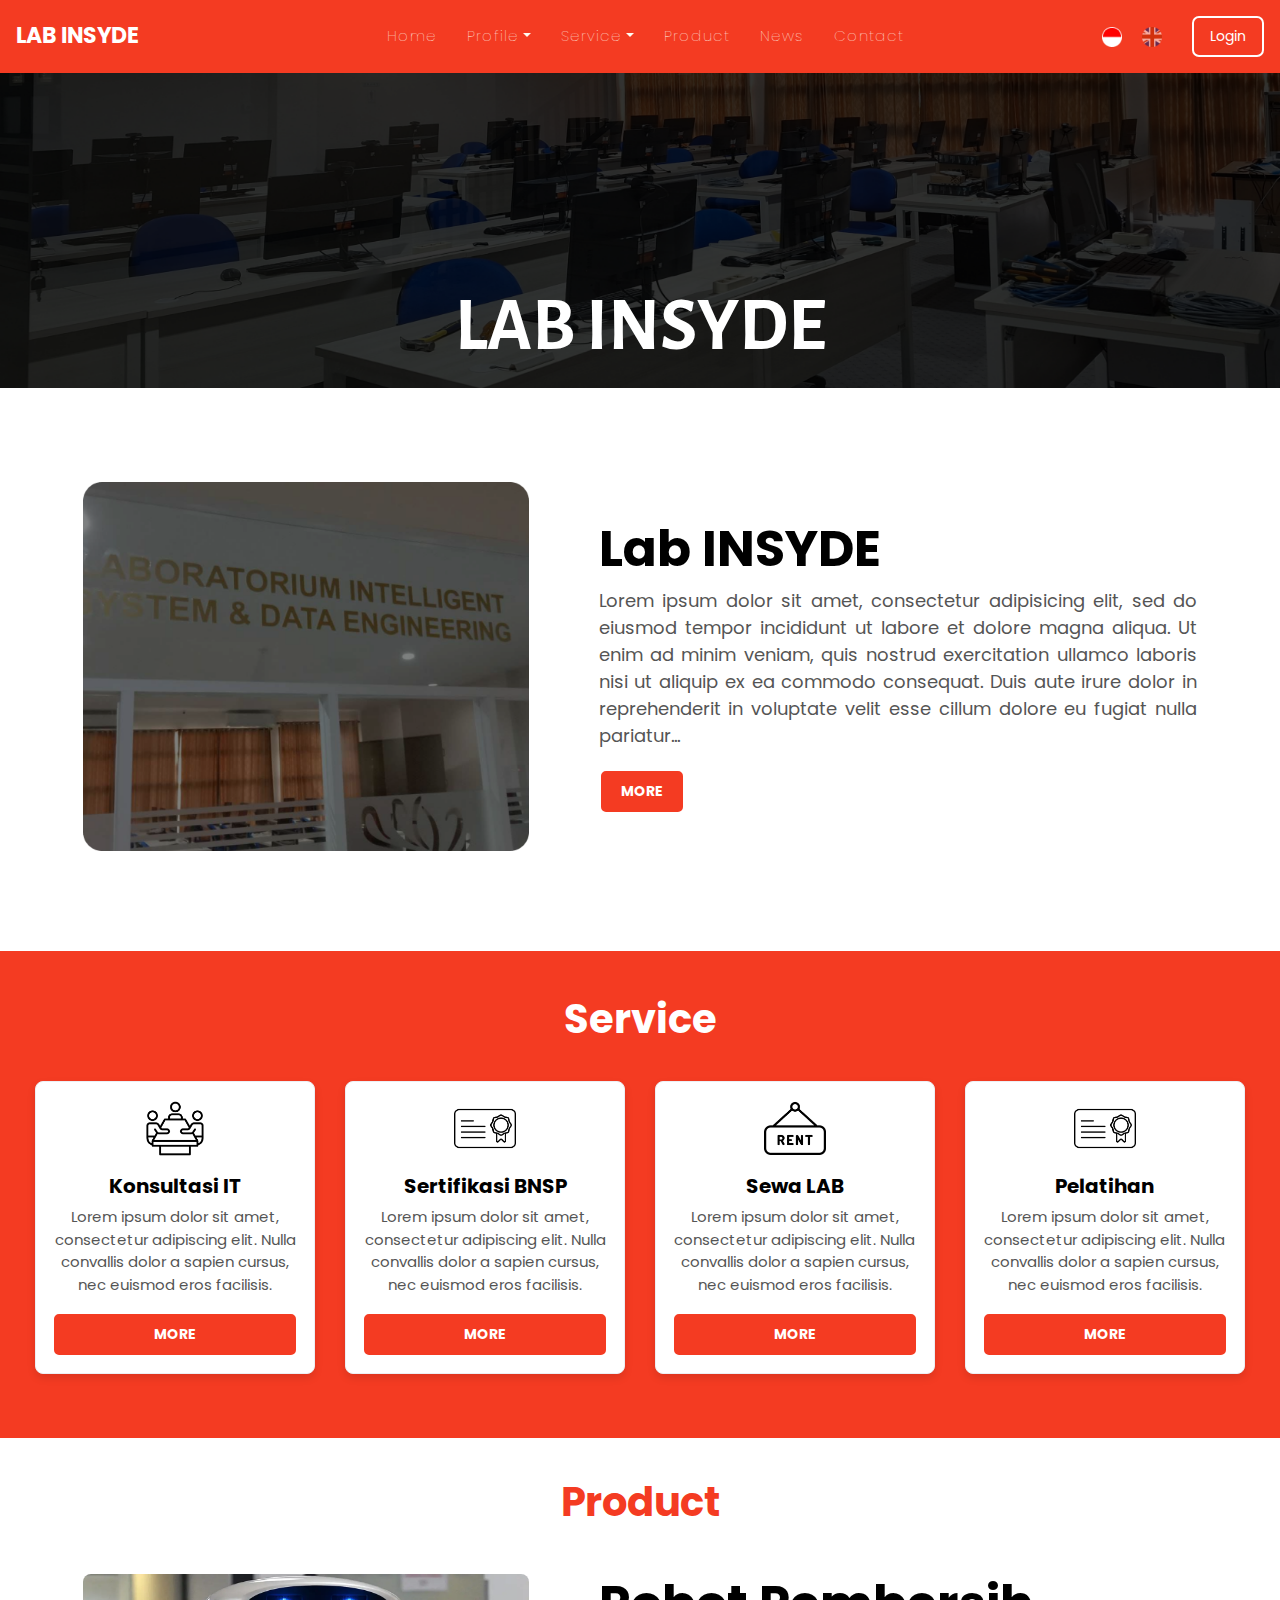
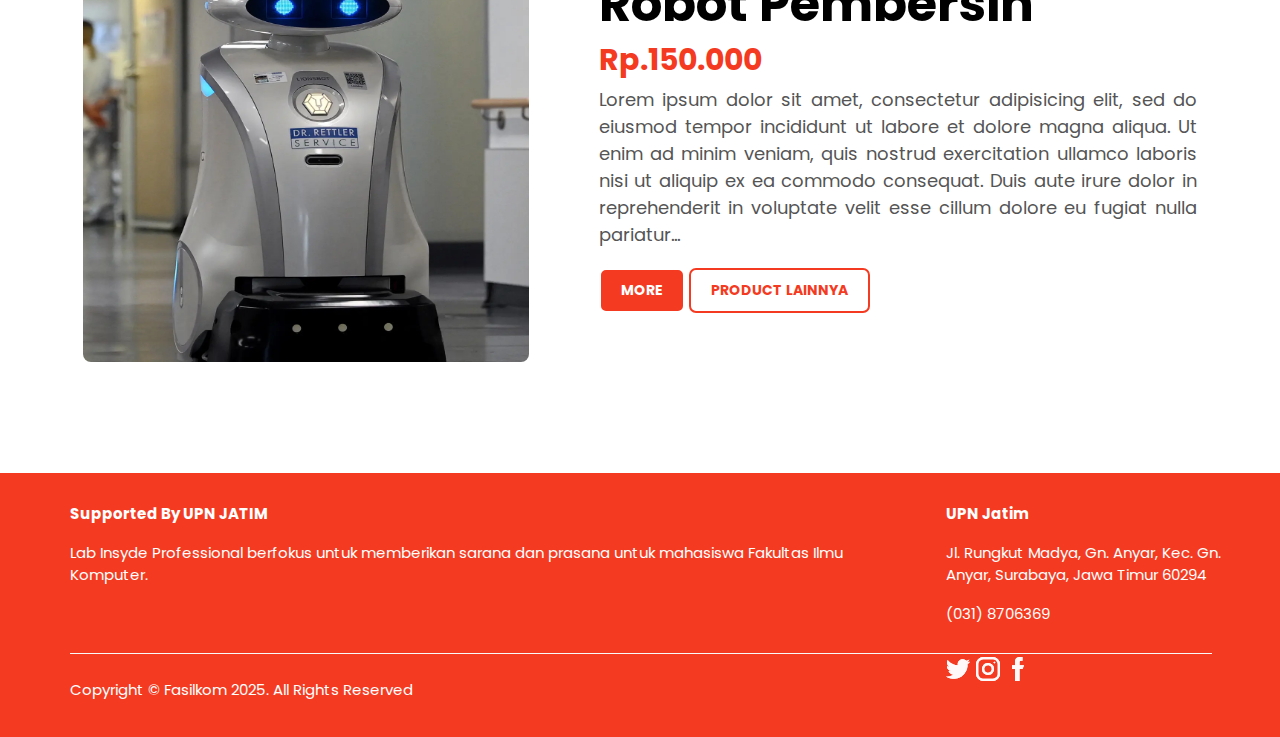
==== commit 0aeb4d8b: "add custom.css utk all page, atur profile" ====
--- a/index.html
+++ b/index.html
@@ -22,444 +22,10 @@
     <!-- Customized Bootstrap Stylesheet -->
     <link href="css/style.min.css" rel="stylesheet">
 
-    <style>
-        :root {
-            --white: #ffffff;
-            --primary: #F43B22;
-            --light-primary: #FFDEDA;
-            --light-primary2: #fff9f8;
-        }
-
-        body {
-            font-family: 'Poppins';
-            background-color: #ffffff;
-        }
-        
-        .row {
-            display: flex;
-            justify-content: center;
-        }
-        .container-fluid h1 {
-            font-size: 22px !important;
-            font-family: 'poppins' !important;
-            text-transform: normal !important;
-            color: white !important;
-            font-weight: bold!important;
-        }
-        
-        .navbar-nav .nav-item .nav-link {
-            font-weight: 100 !important;  
-        }
-
-        .navbar-dark .navbar-nav .nav-link {
-            font-weight: 100 !important;  
-        }
-        
-        .navbar-nav {
-            display: flex;
-            justify-content: center; 
-            margin: 0;
-            font-size: 15px;
-        }
-
-        .dropdown-item {
-            font-size: 15px;
-        }
-
-        .navbar-nav .nav-item .nav-link-active {
-            margin: 0 50px; 
-        }
-
-        .navbar-collapse {
-            display: flex;
-            justify-content: space-between; 
-            align-items: center;
-            font-weight: 100 !important;
-        }
-
-        .btn-login {
-            margin-left: 20px; 
-        }
-
-
-        .container-fluid img {
-            display: block;
-            max-width: 1440px;
-            max-height: 388px; 
-            
-        }
-
-        .text-container{
-            position: absolute;
-            top: 37%;
-            left: 50%;
-            transform: translate(-50%, -50%);
-            text-align: center;
-            color: white;
-            z-index: 2;
-        }
-
-        .text-container h3 {
-            font-family: 'Alegreya Sans';
-            font-weight: bold !important;
-            text-transform: uppercase;
-            font-size: 75px;
-            color: white;
-            padding-bottom: 180px;
-        }
-
-        .container-fluid h5 {
-            color: rgb(0, 0, 0); 
-            font-family: 'Alegreya Sans'; 
-        }
-
-        .container-fluid h3 {
-            margin-top: 200px; 
-        }
-
-        .container {
-            margin-top: 40px; 
-        }
-
-
-        .btn-login, .btn-register, .btn-lang {
-            border-radius: 7px;
-            padding: 8px 16px;
-            text-transform: normal;
-            display: inline-flex;
-            align-items: center;
-        }
-        
-        .btn-login {
-            background-color: var(--primary);
-            color: #ffffff;
-            border: 2px solid #FFFFFF;
-            font-size: 14px;
-        }
-
-        .btn-login:hover {
-            background-color: white;
-            color: var(--primary);
-            border: 2px solid var(--primary);
-        }
-
-        .btn-lang {
-            background-color: transparent;
-            color: black;
-            width: 40px;
-            height: 40px;
-            justify-content: center;
-            align-items: center;
-        }
-
-        .btn-lang img {
-            width: 20px;
-            height: 20px;
-        }
-
-        .service-section {
-            padding: 4px 0 20px;
-        }
-
-        .service-section h4 {
-            font-weight: bold !important;
-            font-family: 'Poppins' !important;
-            font-size: 40px;
-            color: white;
-            text-align: center;
-            padding-bottom: 30px;
-        }
-
-        .service-section h5 {
-            font-weight: bold !important;
-            font-family: 'Poppins' !important;
-            font-size: 40px;
-            color: black;
-            text-align: center;
-        }
-
-        .service-section h1 {
-            font-weight: bold !important;
-            font-family: 'Poppins' !important;
-            font-size: 40px;
-            color: #090D2C;
-        }
-
-        .button-wrapper {
-            display: flex;
-            overflow-x: auto; 
-            background-color: transparent; 
-            -webkit-overflow-scrolling: touch; 
-            scrollbar-width: none; 
-            white-space: nowrap; 
-            width: 100%; 
-            border-bottom: 1px solid #ccc; 
-            padding-bottom: 30px;
-        }
-
-        .btn-menu {
-            background-color: #ffffff;
-            font-family: 'Poppins';
-            color: #000;
-            border-radius: 100px;
-            border: 1px solid #230F0F;
-            margin-right: 10px;
-            padding: 10px 20px;
-            transition: background-color 0.3s ease;
-            white-space: nowrap; /* Pastikan button tidak membungkus teks */
-        }
-
-
-        .course-title {
-            font-weight: bold !important;
-            font-family: 'Maven Pro';
-        }
-
-        .course-card img {
-            max-width: 25%;
-            border-radius: 8px;
-            margin: auto;
-         
-        }
-        .course-card h5 {
-            font-size: 20px;
-            margin-top: 15px;
-        }
-        .course-card p {
-            font-size: 15px;
-            color: #555;
-            text-align: center;
-        }
-
-        .course-card {
-            border: 1px solid #ECEFF4;
-            border-radius: 8px;
-            box-shadow: 0 4px 8px rgba(0, 0, 0, 0.1);
-            padding: 16px;
-            background-color: #fff; /* Pastikan background card tetap putih agar garis border terlihat jelas */
-            margin-bottom: 20px;
-        }
-        
-        .description-section {
-            display: flex;
-            align-items: center;
-            padding: 20px 0 30px;
-            margin: 10px;
-        }
-        .description-section img {
-            max-width: 40%;
-            border-radius: 8px;
-            margin-right: 40px;
-            flex: 1;
-        }
-        .description-section .content {
-            flex: 2;
-        }
-
-        .description-section .content p {
-            text-align: justify;
-            font-size: 18px;
-            color: #555;
-            margin-bottom: 20px;
-        }
-        .description-section h5 {
-            font-size: 50px !important;
-            font-family: 'Poppins'!important;
-            margin-top: 0 !important;
-            font-weight: bold !important;
-        }
-
-
-        .footer-section {
-            background-color: var(--primary);
-            color: #fff;
-            padding: 20px 30px 20px 50px;
-            display: flex;
-        }
-        .footer-left {
-            flex: 0 0 73%;
-            padding: 10px 10px 0 20px;
-        }
-        
-        .footer-right {
-            flex: 1;
-            padding: 10px 10px 0 20px;
-        }
-
-        .footer-line {
-            border-top: 1px solid #F9F9F9;
-            width: 135%;
-        }
-
-        .footer-social-icons {
-            display: flex;
-            gap: 10px;
-        }
-
-        .footer-social-icons a {
-            color: #fff;
-            max-width: 20px;
-            text-decoration: none;
-        }
-        
-        .footer-social-icons a:hover {
-            color: #b0bec5;
-        }
-
-        .lab-section {
-            background-color: #f9f9f9;
-            padding: 40px 0;
-        }       
-
-        .product-section img {
-            max-width: 40%;
-            border-radius: 8px;
-            margin-right: 40px;
-            flex: 1;
-        }
-
-        .product-section .content {
-            flex: 2;
-        }
-
-        .product-section .content p {
-            text-align: justify;
-            font-size: 18px;
-            color: #555;
-            margin-bottom: 20px;
-        }
-        .product-section h5 {
-            font-size: 50px !important;
-            font-family: 'Poppins'!important;
-            margin-top: 0 !important;
-            font-weight: bold !important;
-        }
-
-        .product-section {
-            padding: 20px 0;
-            margin: 20px 10px 30px;
-        }
-
-        .product-section h4 {
-            font-weight: bold !important;
-            font-family: 'Poppins' !important;
-            font-size: 40px;
-            color: var(--primary);
-            text-align: center;
-        }
-
-        .product-section h6 {
-            font-weight: bold !important;
-            font-family: 'Poppins' !important;
-            font-size: 30px;
-            color: var(--primary);
-        }
-        
-        .testimoni-section {
-            padding: 20px 0;
-            margin-top: 20px;
-            color: #333;
-        }
-
-
-        .testimoni-section h4 {
-            font-weight: bold !important;
-            font-family: 'Poppins' !important;
-            font-size: 40px;
-            color: white;
-            text-align: center;
-        }
-
-        .testimoni-section h6 {
-            font-weight: bold !important;
-            font-family: 'Poppins' !important;
-            font-size: 35px;
-            color: white;
-        }
-
-        
-        .lab-content {
-            display: flex;
-            align-items: center ;
-            gap: 40px;
-            width: 10%;
-            margin: 0 auto;
-        }
-
-        .lab-image {
-            border-radius: 10px;
-            width: 30%;
-        }   
-
-        .lab-info h1 {
-            font-size: 28px !important;
-            font-weight: bold !important;
-            margin-bottom: 20px !important;
-        }
-
-        .lab-info p {
-            font-size: 16px;
-            margin-bottom: 20px;
-        }
-
-        .btn-desc {
-            display: inline-block;
-            background-color: var(--primary);
-            color: #fff;
-            padding: 10px 20px;
-            border-radius: 7px;
-            cursor: pointer;
-            font-size: 14px;
-            text-transform: uppercase;
-            font-weight: bold;
-            border: 2px solid #FFFFFF;
-        }
-
-        .btn-desc:hover {
-            background-color: white;
-            color: var(--primary);
-            border-color: var(--primary);
-        }
-
-        .btn-desc1 {
-            display: inline-block;
-            background-color: white;
-            color: var(--primary);
-            padding: 10px 20px;
-            border-radius: 7px;
-            cursor: pointer;
-            font-size: 14px;
-            text-transform: uppercase;
-            font-weight: bold;
-            border: 2px solid var(--primary);
-        }
-
-        .btn-desc1:hover {
-            background-color: var(--primary);
-            color: white;
-            border-color: white;
-        }
-
-        .btn-service {
-            display: flex;
-            background-color: var(--primary);
-            color: #fff;
-            padding: 10px 20px;
-            border-radius: 7px;
-            cursor: pointer;
-            justify-content: center;
-            font-size: 14px;
-            font-weight: bold;
-            text-transform: uppercase;
-            border: 2px solid #FFFFFF;
-        }
-
-        .btn-service:hover {
-            background-color: white;
-            color: var(--primary);
-            border-color: var(--primary);
-        }
-    </style>
+    <!-- Customized CSS -->
+     <link href="css/custom.css" rel="stylesheet">
+
+ 
 </head>
 
 <body>
@@ -580,7 +146,7 @@
         <!--product Lab Insyde section -->    
         <section class="product-section">
             <h4>Product</h4>
-            <div class="lab-content" style="width: 90%; max-width: 2000px; margin-bottom: 40px;">
+            <div class="lab-content" style="width: 90%; max-width: 2000px;">
                 <div class="product-section d-flex">
                     <img src="img/robot.png" alt="Product Image" class="lab-image">
                     <div class="content flex-grow-1" style="font-family: Poppins; margin-left: 30px; padding-bottom: 100px;">
@@ -593,14 +159,6 @@
             </div>
         </section>
 
-        <!-- testimoni Lab Insyde section -->    
-        <section class="testimoni-section" style="background-color: var(--primary);">
-            <h4>Testimoni</h4>
-            <div class="lab-content" style="width: 90%; max-width: 2000px; margin-bottom: 40px;">
-                <div class="news-item d-flex">
-                </div>
-            </div>
-        </section>
         
     <!-- Footer Section -->
     <footer class="footer-section">
--- a/css/custom.css
+++ b/css/custom.css
@@ -0,0 +1,737 @@
+
+:root {
+    --white: #ffffff;
+    --primary: #F43B22;
+    --light-primary: #FFDEDA;
+    --light-primary2: #fff9f8;
+}
+
+body {
+    font-family: 'Poppins';
+    background-color: #ffffff;
+}
+
+.row {
+    display: flex;
+    justify-content: center;
+}
+.container-fluid h1 {
+    font-size: 22px !important;
+    font-family: 'poppins' !important;
+    text-transform: normal !important;
+    color: white !important;
+    font-weight: bold!important;
+}
+
+
+/* index.html */
+.navbar-nav .nav-item .nav-link {
+    font-weight: 100 !important;  
+}
+
+.navbar-dark .navbar-nav .nav-link {
+    font-weight: 100 !important;  
+}
+
+.navbar-nav {
+    display: flex;
+    justify-content: center; 
+    margin: 0;
+    font-size: 15px;
+}
+
+.dropdown-item {
+    font-size: 15px;
+}
+
+.navbar-nav .nav-item .nav-link-active {
+    margin: 0 50px; 
+}
+
+.navbar-collapse {
+    display: flex;
+    justify-content: space-between; 
+    align-items: center;
+    font-weight: 100 !important;
+}
+
+.btn-login {
+    margin-left: 20px; 
+}
+
+
+.container-fluid img {
+    display: block;
+    max-width: 1440px;
+    max-height: 388px; 
+    
+}
+
+.text-container{
+    position: absolute;
+    top: 37%;
+    left: 50%;
+    transform: translate(-50%, -50%);
+    text-align: center;
+    color: white;
+    z-index: 2;
+}
+
+.text-container h3 {
+    font-family: 'Alegreya Sans';
+    font-weight: bold !important;
+    text-transform: uppercase;
+    font-size: 75px;
+    color: white;
+    padding-bottom: 180px;
+}
+
+.container-fluid h5 {
+    color: rgb(0, 0, 0); 
+    font-family: 'Alegreya Sans'; 
+}
+
+.container-fluid h3 {
+    margin-top: 200px; 
+}
+
+.container {
+    margin-top: 40px; 
+}
+
+
+.btn-login, .btn-register, .btn-lang {
+    border-radius: 7px;
+    padding: 8px 16px;
+    text-transform: normal;
+    display: inline-flex;
+    align-items: center;
+}
+
+.btn-login {
+    background-color: var(--primary);
+    color: #ffffff;
+    border: 2px solid #FFFFFF;
+    font-size: 14px;
+}
+
+.btn-login:hover {
+    background-color: white;
+    color: var(--primary);
+    border: 2px solid var(--primary);
+}
+
+.btn-lang {
+    background-color: transparent;
+    color: black;
+    width: 40px;
+    height: 40px;
+    justify-content: center;
+    align-items: center;
+}
+
+.btn-lang img {
+    width: 20px;
+    height: 20px;
+}
+
+.service-section {
+    padding: 4px 0 20px;
+}
+
+.service-section h4 {
+    font-weight: bold !important;
+    font-family: 'Poppins' !important;
+    font-size: 40px;
+    color: white;
+    text-align: center;
+    padding-bottom: 30px;
+}
+
+.service-section h5 {
+    font-weight: bold !important;
+    font-family: 'Poppins' !important;
+    font-size: 40px;
+    color: black;
+    text-align: center;
+}
+
+.service-section h1 {
+    font-weight: bold !important;
+    font-family: 'Poppins' !important;
+    font-size: 40px;
+    color: #090D2C;
+}
+
+.button-wrapper {
+    display: flex;
+    overflow-x: auto; 
+    background-color: transparent; 
+    -webkit-overflow-scrolling: touch; 
+    scrollbar-width: none; 
+    white-space: nowrap; 
+    width: 100%; 
+    border-bottom: 1px solid #ccc; 
+    padding-bottom: 30px;
+}
+
+.btn-menu {
+    background-color: #ffffff;
+    font-family: 'Poppins';
+    color: #000;
+    border-radius: 100px;
+    border: 1px solid #230F0F;
+    margin-right: 10px;
+    padding: 10px 20px;
+    transition: background-color 0.3s ease;
+    white-space: nowrap; /* Pastikan button tidak membungkus teks */
+}
+
+
+.course-title {
+    font-weight: bold !important;
+    font-family: 'Maven Pro';
+}
+
+.course-card img {
+    max-width: 25%;
+    border-radius: 8px;
+    margin: auto;
+ 
+}
+.course-card h5 {
+    font-size: 20px;
+    margin-top: 15px;
+}
+.course-card p {
+    font-size: 15px;
+    color: #555;
+    text-align: center;
+}
+
+.course-card {
+    border: 1px solid #ECEFF4;
+    border-radius: 8px;
+    box-shadow: 0 4px 8px rgba(0, 0, 0, 0.1);
+    padding: 16px;
+    background-color: #fff; /* Pastikan background card tetap putih agar garis border terlihat jelas */
+    margin-bottom: 20px;
+}
+
+.description-section {
+    display: flex;
+    align-items: center;
+    padding: 10px 0 20px;
+    margin: 10px;
+}
+.description-section img {
+    max-width: 40%;
+    border-radius: 8px;
+    margin-right: 40px;
+    flex: 1;
+}
+.description-section .content {
+    flex: 2;
+}
+
+.description-section .content p {
+    text-align: justify;
+    font-size: 18px;
+    color: #555;
+    margin-bottom: 20px;
+}
+.description-section h5 {
+    font-size: 50px !important;
+    font-family: 'Poppins'!important;
+    margin-top: 0 !important;
+    font-weight: bold !important;
+}
+
+.lab-section {
+    background-color: #f9f9f9;
+    padding: 40px 0;
+}       
+
+.product-section img {
+    max-width: 40%;
+    border-radius: 8px;
+    margin-right: 40px;
+    flex: 1;
+}
+
+.product-section .content {
+    flex: 2;
+}
+
+.product-section .content p {
+    text-align: justify;
+    font-size: 18px;
+    color: #555;
+    margin-bottom: 20px;
+}
+.product-section h5 {
+    font-size: 50px !important;
+    font-family: 'Poppins'!important;
+    margin-top: 0 !important;
+    font-weight: bold !important;
+}
+
+.product-section {
+    padding: 20px 0 0 0;
+    margin: 20px 10px 30px;
+}
+
+.product-section h4 {
+    font-weight: bold !important;
+    font-family: 'Poppins' !important;
+    font-size: 40px;
+    color: var(--primary);
+    text-align: center;
+}
+
+.product-section h6 {
+    font-weight: bold !important;
+    font-family: 'Poppins' !important;
+    font-size: 30px;
+    color: var(--primary);
+}
+
+.testimoni-section {
+    padding: 20px 0;
+    margin-top: 20px;
+    color: #333;
+}
+
+
+.testimoni-section h4 {
+    font-weight: bold !important;
+    font-family: 'Poppins' !important;
+    font-size: 40px;
+    color: white;
+    text-align: center;
+}
+
+.testimoni-section h6 {
+    font-weight: bold !important;
+    font-family: 'Poppins' !important;
+    font-size: 35px;
+    color: white;
+}
+
+
+.lab-content {
+    display: flex;
+    align-items: center ;
+    gap: 40px;
+    width: 10%;
+    margin: 0 auto;
+}
+
+.lab-image {
+    border-radius: 10px;
+    width: 30%;
+}   
+
+.lab-info h1 {
+    font-size: 28px !important;
+    font-weight: bold !important;
+    margin-bottom: 20px !important;
+}
+
+.lab-info p {
+    font-size: 16px;
+    margin-bottom: 20px;
+}
+
+.btn-desc {
+    display: inline-block;
+    background-color: var(--primary);
+    color: #fff;
+    padding: 10px 20px;
+    border-radius: 7px;
+    cursor: pointer;
+    font-size: 14px;
+    text-transform: uppercase;
+    font-weight: bold;
+    border: 2px solid #FFFFFF;
+}
+
+.btn-desc:hover {
+    background-color: white;
+    color: var(--primary);
+    border-color: var(--primary);
+}
+
+.btn-desc1 {
+    display: inline-block;
+    background-color: white;
+    color: var(--primary);
+    padding: 10px 20px;
+    border-radius: 7px;
+    cursor: pointer;
+    font-size: 14px;
+    text-transform: uppercase;
+    font-weight: bold;
+    border: 2px solid var(--primary);
+}
+
+.btn-desc1:hover {
+    background-color: var(--primary);
+    color: white;
+    border-color: white;
+}
+
+.btn-service {
+    display: flex;
+    background-color: var(--primary);
+    color: #fff;
+    padding: 10px 20px;
+    border-radius: 7px;
+    cursor: pointer;
+    justify-content: center;
+    font-size: 14px;
+    font-weight: bold;
+    text-transform: uppercase;
+    border: 2px solid #FFFFFF;
+}
+
+.btn-service:hover {
+    background-color: white;
+    color: var(--primary);
+    border-color: var(--primary);
+}
+
+/* aboutus.html */
+main {
+    padding-top: 5rem;
+    padding-right: 2rem;
+    display: flex;
+    justify-content: center;
+    align-items: flex-start;
+    gap: 2rem;
+    margin-bottom: 2rem;
+}
+
+.content-section {
+    max-width: 1800px;
+    width: 100%;
+    display: flex;
+    gap: 3rem;
+    align-items: stretch; /* Menyamakn tinggi sidebar dengan konten kanan */
+}
+
+aside {
+    /*flex: 0.9;*/
+    display: flex;
+    flex-direction: column;
+    padding-top: 8px;
+}
+
+.profile-menu {  
+    background: var(--white);
+
+    height: 100%;
+}
+
+.profile-menu h2 {
+    /*margin-bottom: 1rem;*/
+    font-family: 'Poppins';
+    font-size: 22px;
+    padding-left: 40px;
+    font-weight: 500;
+    /*padding-bottom: 10px;*/
+}
+
+.profile-menu ul {
+    list-style: none;
+    position: relative;
+    right: 10px;
+}
+
+.profile-menu ul li {
+    padding: 8px;
+    border-bottom: 2px solid var(--light-primary); /* Pembatas antara item di sidebar */
+}
+
+.profile-menu ul li:last-child {
+    border-bottom: none;
+}
+
+.profile-menu ul li a {
+    text-decoration: none;
+    font-size: 14px;
+    font-family: 'Poppins';
+    color: #333;
+    padding: 0.15rem;
+    padding-right: 5rem;
+    display: block;
+    border-radius: 4px;
+    transition: background 0.3s;
+}
+
+.profile-menu ul li.active {
+    background-color: var(--light-primary2);
+}
+
+.profile-menu ul li.active a {
+    color: var(--primary);
+}
+
+.profile-menu ul li:hover {
+    background: var(--light-primary);
+    
+}
+
+.about-content {
+    flex: 5;
+    display: flex;
+    align-items: stretch; /* Menyamakn tinggi konten kanan dengan sidebar */
+    gap: 2rem;
+    height: 100%;
+}
+
+.text-content {
+    flex: 0.7;
+    display: flex;
+    flex-direction: column;
+    justify-content: space-between; /* Menyebarkan konten teks untuk tinggi penuh */
+    font-size: 16px;
+    text-align: justify;
+    padding-right: 25px;
+}
+
+.text-content h2 {
+    font-family: 'Playfair Display';
+    font-size: 40px;
+    font-weight: bold;
+}
+
+.text-content p {
+    margin-bottom: 3rem;
+    line-height: 1.6;
+    padding-left: 3px;
+}
+
+.image-container {
+    max-width: 400px;
+    max-height: 250px;
+    overflow: hidden;
+    border-radius: 70px;
+    box-shadow: 0 0 10px rgba(0, 0, 0, 0.1);
+    flex: 1;
+    display: flex;
+    align-items: center;
+    justify-content: center;
+    align-self: flex-start; /* Gambar berada di atas */
+}
+
+.image-container img {
+    width: 400px;
+    height: 250px;
+    display: block;
+    object-fit: cover;
+    border-radius: 20px;
+}
+
+/* pimpinan & manajemen.html */
+.box-list {
+    position: relative;
+    width: 100%;
+}
+
+.item-profile {
+    position: relative;
+    width: 100%;
+    margin-bottom: 3em;
+}
+
+.info-profile {
+    display: flex;
+    align-items: center;
+}
+
+.img-profile {
+    width: 120px;
+    border-radius: 100%;
+    overflow: hidden;
+    margin-right: 20px;
+}
+
+.thumb-img img {
+    width: 100%;
+    height: 100%;
+    object-fit: cover;
+    object-position: center;
+}
+
+.title-profile .name {
+    font-weight: 700;
+    font-family: poppins;
+}
+
+.title-profile .position {
+    font-family: poppins;
+    padding-left: 10px;
+    border-left: 3px solid var(--primary);
+    color: var(--text-muted);
+    font-size: 14px;
+    letter-spacing: 1px;
+}
+
+.desc-profile {
+    padding-left: 140px;
+}
+
+.desc-profile article {
+    padding-bottom: 20px;
+    border-bottom: 1px solid var(--primary);
+}
+
+.contact-profile {
+    margin-top: 10px;
+}
+
+.contact-item {
+    display: flex;
+    align-items: center;
+    font-size: 16px;
+    color: #333;
+    margin-bottom: 5px;
+    padding-top: 5px;
+}
+
+.contact-item .icon {
+    color: var(--primary);
+    font-size: 18px;
+    margin-right: 8px;
+}
+
+.contact-item .text {
+    font-weight: 500;
+    font-size: 16px;
+}
+
+/* footer */
+.footer-section {
+    background-color: var(--primary);
+    color: #fff;
+    padding: 20px 30px 20px 50px;
+    display: flex;
+}
+.footer-left {
+    flex: 0 0 73%;
+    padding: 10px 10px 0 20px;
+}
+
+.footer-right {
+    flex: 1;
+    padding: 10px 10px 0 20px;
+}
+
+.footer-line {
+    border-top: 1px solid #F9F9F9;
+    width: 135%;
+}
+
+.footer-social-icons {
+    display: flex;
+    gap: 10px;
+}
+
+.footer-social-icons a {
+    color: #fff;
+    max-width: 20px;
+    text-decoration: none;
+}
+
+.footer-social-icons a:hover {
+    color: #b0bec5;
+}
+
+/* Responsiveness 
+@media (max-width: 1200px) {
+    .text-container h3 {
+        font-size: 60px;
+        padding-bottom: 150px;
+    }
+
+    .container {
+        margin-bottom: 20%;
+    }
+}
+
+@media (max-width: 992px) {
+    .navbar-collapse {
+        flex-direction: column;
+    }
+
+    .text-container h3 {
+        font-size: 50px;
+        padding-bottom: 120px;
+    }
+
+    .profile-menu h2 {
+        font-size: 20px;
+        padding-left: 20px;
+    }
+
+    .profile-menu ul li a {
+        font-size: 13px;
+        padding-right: 3rem;
+    }
+
+    .about-content {
+        flex-direction: column;
+        align-items: center;
+    }
+
+    .text-content {
+        font-size: 18px;
+        text-align: center;
+    }
+
+    .image-container {
+        max-width: 100%;
+        text-align: center;
+    }
+}
+
+@media (max-width: 768px) {
+    .text-container h3 {
+        font-size: 40px;
+        padding-bottom: 80px;
+    }
+
+    .navbar-nav {
+        flex-direction: column;
+        align-items: center;
+    }
+
+    .profile-menu h2 {
+        font-size: 18px;
+    }
+
+    .profile-menu ul {
+        padding-left: 10px;
+    }
+
+    .profile-menu ul li a {
+        font-size: 12px;
+        padding-right: 2rem;
+    }
+}
+
+@media (max-width: 576px) {
+    .text-container h3 {
+        font-size: 30px;
+        padding-bottom: 50px;
+    }
+
+    .btn-login {
+        padding: 6px 12px;
+        font-size: 12px;
+    }
+}
+
+*/
+
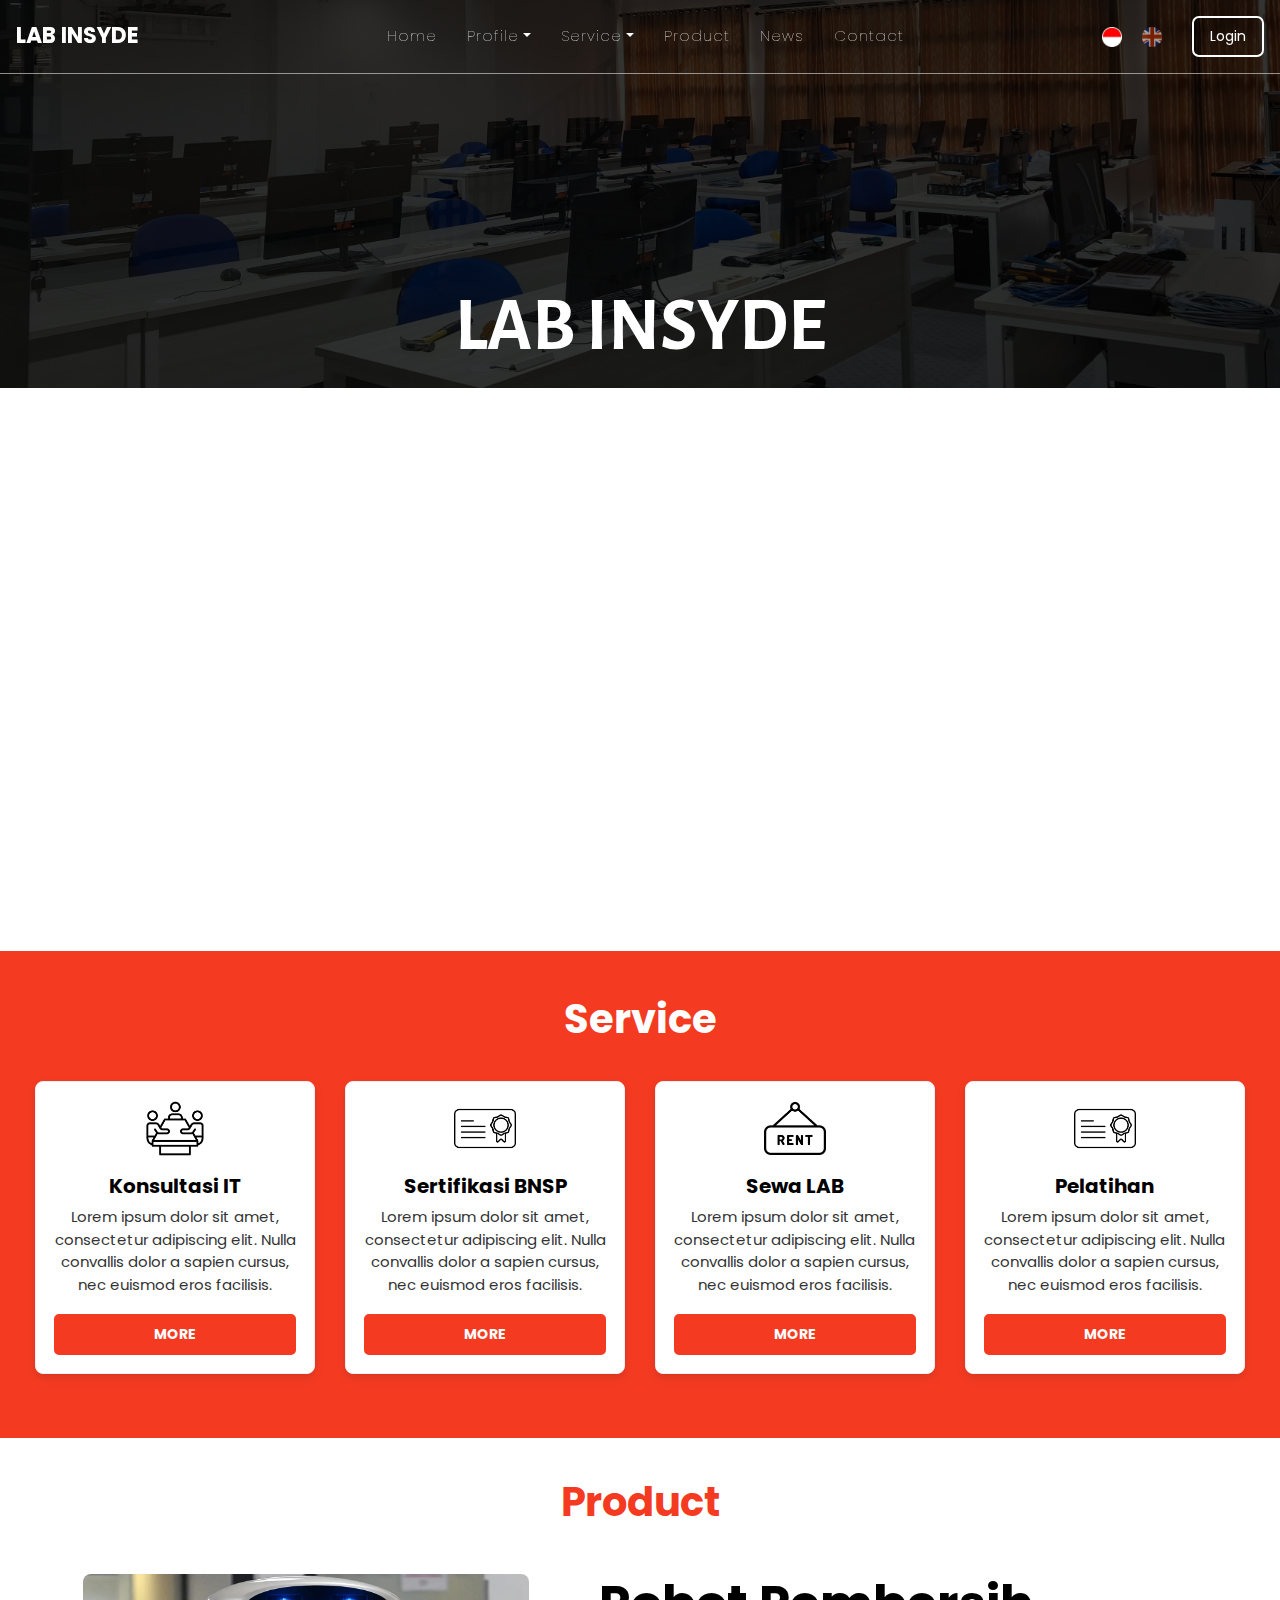
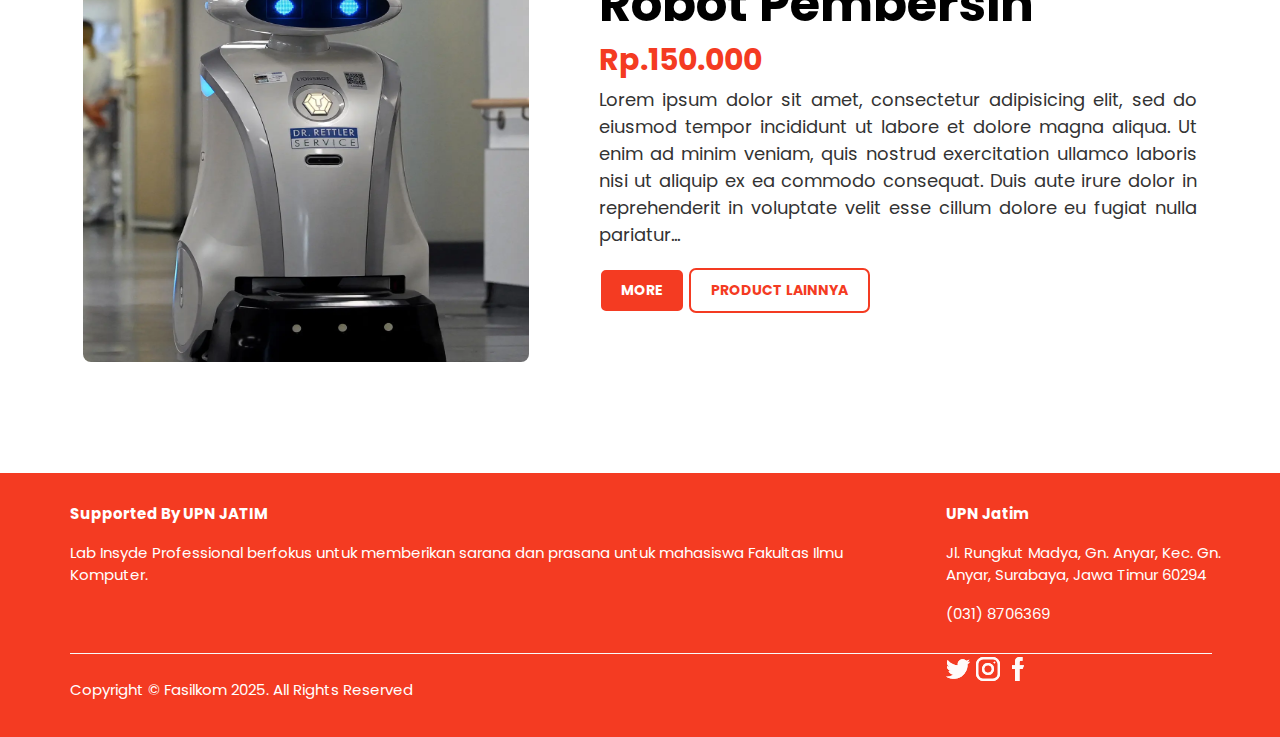
==== commit e11389a1: "animasi + javascript navbar & description content" ====
--- a/index.html
+++ b/index.html
@@ -31,7 +31,7 @@
 <body>
         <!-- Navbar Start -->
         <div class="container-fluid p-0 nav-bar">
-            <nav class="navbar navbar-expand-lg bg-none navbar-dark py-3 fixed-top" style="background-color: #F43B22;">
+            <nav class="navbar navbar-expand-lg bg-none navbar-dark py-3 fixed-top">
                 <h1 class="m-0">LAB INSYDE</h1>
                 <button type="button" class="navbar-toggler" data-toggle="collapse" data-target="#navbarCollapse">
                     <span class="navbar-toggler-icon"></span>
--- a/css/custom.css
+++ b/css/custom.css
@@ -1,15 +1,241 @@
 
 :root {
     --white: #ffffff;
+    --black: #000000;
+    --grey-white: #ccc;
     --primary: #F43B22;
     --light-primary: #FFDEDA;
     --light-primary2: #fff9f8;
-}
+    --text-primary: #333;
+    --text-secondary: #777;
+    --text-third: #999;
+    --text-muted: #919191;
+}
+
+html {
+    scroll-behavior: smooth;
+  }
 
 body {
     font-family: 'Poppins';
-    background-color: #ffffff;
-}
+    background-color: var(--white);
+    opacity: 0;
+}
+
+body.loaded {
+    opacity: 1;
+}
+
+/* navbar */
+/* transisi warna button */
+.btn-login {
+    background-color: transparent;
+    color: var(--white);
+    border: 2px solid var(--white);
+    font-size: 14px;
+    transition: background-color 0.2s ease-in-out, 
+                color 0.2s ease-in-out, 
+                border 0.2s ease-in-out;
+}
+
+.btn-login:hover {
+    background-color: var(--white);
+    color: var(--primary);
+    border: 2px solid var(--primary);
+}
+
+/* Saat navbar berubah warna */
+.navbar.scrolled .btn-login {
+    background-color: var(--primary);
+    color: var(--white);
+    border: 2px solid var(--white); /* Border putih tetap ada */
+}
+
+.navbar.scrolled .btn-login:hover {
+    background-color: var(--white);
+    color: var(--primary);
+    border: 2px solid var(--primary);
+}
+
+.navbar {
+    position: fixed;
+    top: 0;
+    width: 100%;
+    transition: all 0.2s ease-in-out;
+    z-index: 1000;
+    border-bottom: 1px solid rgba(200, 200, 200, 0.7); /* Border abu terang saat transparan */
+}
+
+.navbar::after {
+    content: "";
+    position: absolute;
+    top: 0;
+    left: 0;
+    width: 100%;
+    height: 0%;
+    background-color: #F43B22;
+    z-index: -1;
+    transition: height 0.2s ease-in-out;
+}
+
+.navbar.scrolled {
+    border-bottom: 1px solid #F43B22; /* Border berubah mengikuti warna navbar */
+}
+
+.navbar.scrolled::after {
+    height: 100%;
+}
+
+/* Button mengikuti warna navbar */
+.navbar .nav-button {
+    background: transparent;
+    color: white;
+    border: 1px solid white;
+    transition: background-color 0.2s ease-in-out, color 0.2s ease-in-out;
+}
+
+.navbar.scrolled .nav-button {
+    background: white;
+    color: #F43B22;
+    border: 1px solid white;
+}
+
+.navbar-nav .nav-item .nav-link {
+    font-weight: 100 !important;  
+}
+
+.navbar-dark .navbar-nav .nav-link {
+    font-weight: 100 !important;  
+    color: var(--white) !important;
+}
+
+.navbar-nav {
+    display: flex;
+    justify-content: center; 
+    margin: 0;
+    font-size: 15px;
+}
+
+.navbar-nav .nav-link {
+    position: relative;
+    color: white; /* Sesuaikan warna teks */
+    transition: color 0.2s ease-in-out;
+    box-shadow: none !important;
+    outline: none !important;
+    border: none !important;
+}
+
+.navbar-dark .navbar-nav .nav-link:hover, .navbar-dark .navbar-nav .nav-link.active {
+    color: var(--white) !important; 
+}
+
+
+/* Underline efek saat hover pakai ::before, bukan ::after */
+.navbar-nav .nav-link::before {
+    content: "";
+    position: absolute;
+    bottom: 0;
+    left: 0;
+    width: 0;
+    height: 2px;
+    background-color: white; /* Warna underline */
+    transition: width 0.2s ease-in-out;
+    transform: none;
+}
+
+.navbar-nav .nav-link:hover::before {
+    width: 100%;
+}
+
+/* Pastikan tanda dropdown tetap ada */
+.dropdown-toggle::after {
+    margin-left: .255em;
+    vertical-align: .255em;
+    content: "";
+    border-top: .3em solid;
+    border-right: .3em solid transparent;
+    border-bottom: 0;
+    border-left: .3em solid transparent;
+}
+
+.dropdown-item {
+    font-size: 15px;
+}
+
+.dropdown-item {
+    display: block;
+    width: 100%;
+    padding: .5rem 1.5rem;
+    clear: both;
+    font-weight: 400;
+    color: #212529;
+    text-align: inherit;
+    white-space: nowrap;
+    background-color: transparent;
+    border: 0;
+    transition: background-color 0.2s ease-in-out, color 0.2s ease-in-out;
+}
+
+.dropdown-item:hover, 
+.dropdown-item:focus {
+    background-color: var(--light-primary2); /* Warna abu-abu terang seperti di referensi */
+    color: var(--primary); /* Warna biru teks sesuai referensi */
+}
+
+/* Biar dropdown lebih rapi */
+.dropdown-menu {
+    border-radius: 4px; /* Bikin sedikit rounded */
+    border: 1px solid rgba(0, 0, 0, 0.15);
+    box-shadow: 0px 2px 5px rgba(0, 0, 0, 0.1); /* Tambah sedikit shadow */
+    overflow: hidden; /* Biar efek hover smooth */
+}
+
+.dropdown-menu {
+    position: absolute;
+    top: 100%;
+    left: 0;
+    z-index: 1000;
+    display: block; /* Tetap block tapi di-hidden */
+    min-width: 10rem;
+    padding: .5rem 0;
+    margin: .125rem 0 0;
+    font-size: 1rem;
+    color: #555;
+    text-align: left;
+    list-style: none;
+    background-color: #fff;
+    background-clip: padding-box;
+    border: 1px solid rgba(0, 0, 0, 0.15);
+
+    opacity: 0;
+    transform: translateY(10px); /* Geser ke bawah dulu */
+    visibility: hidden;
+    transition: transform 0.15s ease-out, opacity 0.15s ease-out, visibility 0.15s;
+}
+
+.nav-item:hover .dropdown-menu {
+    opacity: 1;
+    transform: translateY(0);
+    visibility: visible;
+}
+
+.navbar-nav .nav-item .nav-link-active {
+    margin: 0 50px; 
+}
+
+.navbar-collapse {
+    display: flex;
+    justify-content: space-between; 
+    align-items: center;
+    font-weight: 100 !important;
+}
+
+.btn-login {
+    margin-left: 20px; 
+}
+
+
+/* index.html */
 
 .row {
     display: flex;
@@ -19,46 +245,9 @@
     font-size: 22px !important;
     font-family: 'poppins' !important;
     text-transform: normal !important;
-    color: white !important;
+    color: var(--white) !important;
     font-weight: bold!important;
 }
-
-
-/* index.html */
-.navbar-nav .nav-item .nav-link {
-    font-weight: 100 !important;  
-}
-
-.navbar-dark .navbar-nav .nav-link {
-    font-weight: 100 !important;  
-}
-
-.navbar-nav {
-    display: flex;
-    justify-content: center; 
-    margin: 0;
-    font-size: 15px;
-}
-
-.dropdown-item {
-    font-size: 15px;
-}
-
-.navbar-nav .nav-item .nav-link-active {
-    margin: 0 50px; 
-}
-
-.navbar-collapse {
-    display: flex;
-    justify-content: space-between; 
-    align-items: center;
-    font-weight: 100 !important;
-}
-
-.btn-login {
-    margin-left: 20px; 
-}
-
 
 .container-fluid img {
     display: block;
@@ -73,7 +262,7 @@
     left: 50%;
     transform: translate(-50%, -50%);
     text-align: center;
-    color: white;
+    color: var(--white);
     z-index: 2;
 }
 
@@ -82,7 +271,7 @@
     font-weight: bold !important;
     text-transform: uppercase;
     font-size: 75px;
-    color: white;
+    color: var(--white);
     padding-bottom: 180px;
 }
 
@@ -108,22 +297,9 @@
     align-items: center;
 }
 
-.btn-login {
-    background-color: var(--primary);
-    color: #ffffff;
-    border: 2px solid #FFFFFF;
-    font-size: 14px;
-}
-
-.btn-login:hover {
-    background-color: white;
-    color: var(--primary);
-    border: 2px solid var(--primary);
-}
-
 .btn-lang {
     background-color: transparent;
-    color: black;
+    color: var(--black);
     width: 40px;
     height: 40px;
     justify-content: center;
@@ -143,7 +319,7 @@
     font-weight: bold !important;
     font-family: 'Poppins' !important;
     font-size: 40px;
-    color: white;
+    color: var(--white);
     text-align: center;
     padding-bottom: 30px;
 }
@@ -152,15 +328,8 @@
     font-weight: bold !important;
     font-family: 'Poppins' !important;
     font-size: 40px;
-    color: black;
+    color: var(--black);
     text-align: center;
-}
-
-.service-section h1 {
-    font-weight: bold !important;
-    font-family: 'Poppins' !important;
-    font-size: 40px;
-    color: #090D2C;
 }
 
 .button-wrapper {
@@ -171,22 +340,9 @@
     scrollbar-width: none; 
     white-space: nowrap; 
     width: 100%; 
-    border-bottom: 1px solid #ccc; 
+    border-bottom: 1px solid var(--grey-white); 
     padding-bottom: 30px;
 }
-
-.btn-menu {
-    background-color: #ffffff;
-    font-family: 'Poppins';
-    color: #000;
-    border-radius: 100px;
-    border: 1px solid #230F0F;
-    margin-right: 10px;
-    padding: 10px 20px;
-    transition: background-color 0.3s ease;
-    white-space: nowrap; /* Pastikan button tidak membungkus teks */
-}
-
 
 .course-title {
     font-weight: bold !important;
@@ -205,7 +361,7 @@
 }
 .course-card p {
     font-size: 15px;
-    color: #555;
+    color: var(--text-primary);
     text-align: center;
 }
 
@@ -214,7 +370,7 @@
     border-radius: 8px;
     box-shadow: 0 4px 8px rgba(0, 0, 0, 0.1);
     padding: 16px;
-    background-color: #fff; /* Pastikan background card tetap putih agar garis border terlihat jelas */
+    background-color: var(--white); /* Pastikan background card tetap putih agar garis border terlihat jelas */
     margin-bottom: 20px;
 }
 
@@ -223,13 +379,35 @@
     align-items: center;
     padding: 10px 0 20px;
     margin: 10px;
-}
+    opacity: 0;
+    transform: translateY(20px);
+    animation: fadeInUp 0.6s ease-out forwards;
+}
+
+@keyframes fadeInUp {
+    from {
+        opacity: 0;
+        transform: translateY(20px);
+    }
+    to {
+        opacity: 1;
+        transform: translateY(0);
+    }
+}
+
 .description-section img {
     max-width: 40%;
     border-radius: 8px;
     margin-right: 40px;
     flex: 1;
-}
+    transition: transform 0.3s ease-in-out;
+}
+
+/* Efek hover gambar */
+.description-section img:hover {
+    transform: scale(1.02);
+}
+
 .description-section .content {
     flex: 2;
 }
@@ -237,14 +415,50 @@
 .description-section .content p {
     text-align: justify;
     font-size: 18px;
-    color: #555;
+    color: var(--text-primary);
     margin-bottom: 20px;
 }
+
 .description-section h5 {
     font-size: 50px !important;
-    font-family: 'Poppins'!important;
+    font-family: 'Poppins' !important;
     margin-top: 0 !important;
     font-weight: bold !important;
+}
+
+.lab-content {
+    display: flex;
+    align-items: center;
+    gap: 40px;
+    width: 10%;
+    margin: 0 auto;
+}
+
+.lab-image {
+    border-radius: 10px;
+    width: 30%;
+}
+
+.btn-desc {
+    display: inline-block;
+    background-color: var(--primary);
+    color: var(--white);
+    padding: 10px 20px;
+    border-radius: 7px;
+    cursor: pointer;
+    font-size: 14px;
+    text-transform: uppercase;
+    font-weight: bold;
+    border: 2px solid var(--white);
+    transition: all 0.3s ease-in-out;
+}
+
+/* Efek hover pada tombol */
+.btn-desc:hover {
+    background-color: var(--white);
+    color: var(--primary);
+    border-color: var(--primary);
+    transform: scale(1.00);
 }
 
 .lab-section {
@@ -266,7 +480,7 @@
 .product-section .content p {
     text-align: justify;
     font-size: 18px;
-    color: #555;
+    color: var(--text-primary);
     margin-bottom: 20px;
 }
 .product-section h5 {
@@ -296,41 +510,6 @@
     color: var(--primary);
 }
 
-.testimoni-section {
-    padding: 20px 0;
-    margin-top: 20px;
-    color: #333;
-}
-
-
-.testimoni-section h4 {
-    font-weight: bold !important;
-    font-family: 'Poppins' !important;
-    font-size: 40px;
-    color: white;
-    text-align: center;
-}
-
-.testimoni-section h6 {
-    font-weight: bold !important;
-    font-family: 'Poppins' !important;
-    font-size: 35px;
-    color: white;
-}
-
-
-.lab-content {
-    display: flex;
-    align-items: center ;
-    gap: 40px;
-    width: 10%;
-    margin: 0 auto;
-}
-
-.lab-image {
-    border-radius: 10px;
-    width: 30%;
-}   
 
 .lab-info h1 {
     font-size: 28px !important;
@@ -343,28 +522,10 @@
     margin-bottom: 20px;
 }
 
-.btn-desc {
-    display: inline-block;
-    background-color: var(--primary);
-    color: #fff;
-    padding: 10px 20px;
-    border-radius: 7px;
-    cursor: pointer;
-    font-size: 14px;
-    text-transform: uppercase;
-    font-weight: bold;
-    border: 2px solid #FFFFFF;
-}
-
-.btn-desc:hover {
-    background-color: white;
-    color: var(--primary);
-    border-color: var(--primary);
-}
 
 .btn-desc1 {
     display: inline-block;
-    background-color: white;
+    background-color: var(--white);
     color: var(--primary);
     padding: 10px 20px;
     border-radius: 7px;
@@ -373,18 +534,20 @@
     text-transform: uppercase;
     font-weight: bold;
     border: 2px solid var(--primary);
+    transition: all 0.3s ease-in-out;
 }
 
 .btn-desc1:hover {
     background-color: var(--primary);
-    color: white;
-    border-color: white;
+    color: var(--white);
+    border-color: var(--white);
+    transform: scale(1.00);
 }
 
 .btn-service {
     display: flex;
     background-color: var(--primary);
-    color: #fff;
+    color: var(--white);
     padding: 10px 20px;
     border-radius: 7px;
     cursor: pointer;
@@ -392,14 +555,17 @@
     font-size: 14px;
     font-weight: bold;
     text-transform: uppercase;
-    border: 2px solid #FFFFFF;
+    border: 2px solid var(--white);
+    transition: all 0.3s ease-in-out;
 }
 
 .btn-service:hover {
-    background-color: white;
+    background-color: var(--white);
     color: var(--primary);
     border-color: var(--primary);
-}
+    transform: scale(1.00);
+}
+
 
 /* aboutus.html */
 main {
@@ -409,7 +575,7 @@
     justify-content: center;
     align-items: flex-start;
     gap: 2rem;
-    margin-bottom: 2rem;
+    margin-bottom: 3rem;
 }
 
 .content-section {
@@ -417,14 +583,20 @@
     width: 100%;
     display: flex;
     gap: 3rem;
-    align-items: stretch; /* Menyamakn tinggi sidebar dengan konten kanan */
-}
-
+   /* align-items: stretch;  Menyamakn tinggi sidebar dengan konten kanan */
+   align-items: flex-start; /* Supaya sidebar tetap di atas */
+}
+
+.content-section aside{
+    position: sticky;
+    top: 130px; /* Sesuaikan dengan tinggi navbar */
+    height: fit-content;
+    align-self: flex-start; /* Mencegah sidebar mengikuti tinggi konten utama */
+
+}
 aside {
-    /*flex: 0.9;*/
     display: flex;
     flex-direction: column;
-    padding-top: 8px;
 }
 
 .profile-menu {  
@@ -461,7 +633,7 @@
     text-decoration: none;
     font-size: 14px;
     font-family: 'Poppins';
-    color: #333;
+    color: var(--text-primary);
     padding: 0.15rem;
     padding-right: 5rem;
     display: block;
@@ -595,7 +767,7 @@
     display: flex;
     align-items: center;
     font-size: 16px;
-    color: #333;
+    color: var(--text-primary);
     margin-bottom: 5px;
     padding-top: 5px;
 }
@@ -610,11 +782,65 @@
     font-weight: 500;
     font-size: 16px;
 }
+/* visi misi */
+.about-content ol {
+    counter-reset: li;
+    }
+
+    .about-content ol>li {
+    position: relative;
+    padding-left: 20px;
+    display: flow-root;
+    counter-increment: li;
+    margin-bottom: 15px;
+    }
+
+    .about-content ol>li:before {
+    content: counter(li);
+    color: var(--black);
+    align-items: center;
+    justify-content: center;
+    left: 0;
+    top: 2px;
+    position: absolute;
+    background-color: transparent;
+    text-align: center;
+    min-width: 25px;
+    height: 25px;
+    border-radius: 30px;
+    font-size: 12px;
+    font-weight: 700;
+    padding:2px 1px 0 0;
+    border: 2px solid var(--primary);
+    margin-left: -20px;
+    }
+
+    .tc-visi {
+        flex: 0.9; /*lebar text*/
+        display: flex;
+        flex-direction: column;
+        justify-content: space-between; /* Menyebarkan konten teks untuk tinggi penuh */
+        font-size: 16px;
+        text-align: justify;
+        padding-right: 20px;
+    }
+
+    .tc-visi h2 {
+        font-family: 'Playfair Display';
+        font-size: 30px;
+        font-weight: bold;
+    }
+
+    .tc-visi p {
+        margin-bottom: 3rem;
+        line-height: 1.6;
+        padding-left: 3px;
+    }
 
 /* footer */
 .footer-section {
     background-color: var(--primary);
-    color: #fff;
+    color: var(--white);
     padding: 20px 30px 20px 50px;
     display: flex;
 }
@@ -639,7 +865,7 @@
 }
 
 .footer-social-icons a {
-    color: #fff;
+    color: var(--white);
     max-width: 20px;
     text-decoration: none;
 }
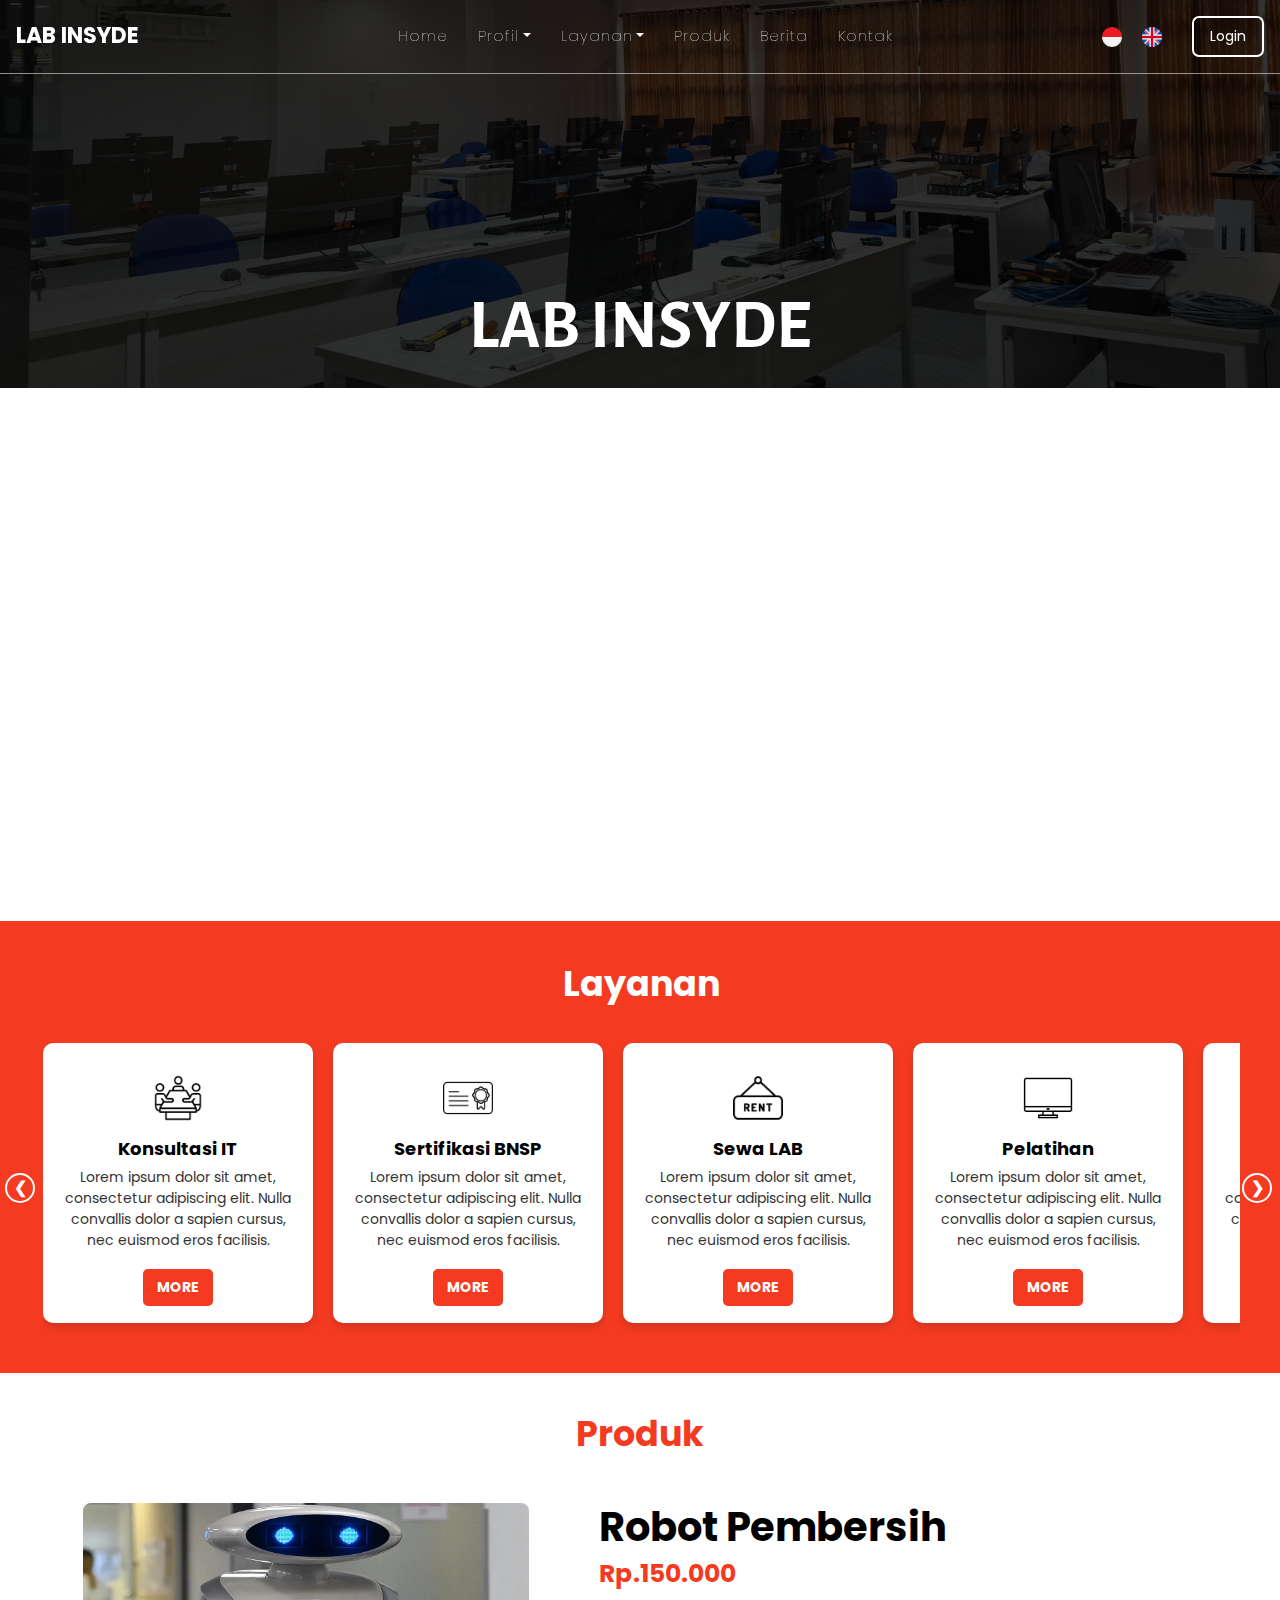
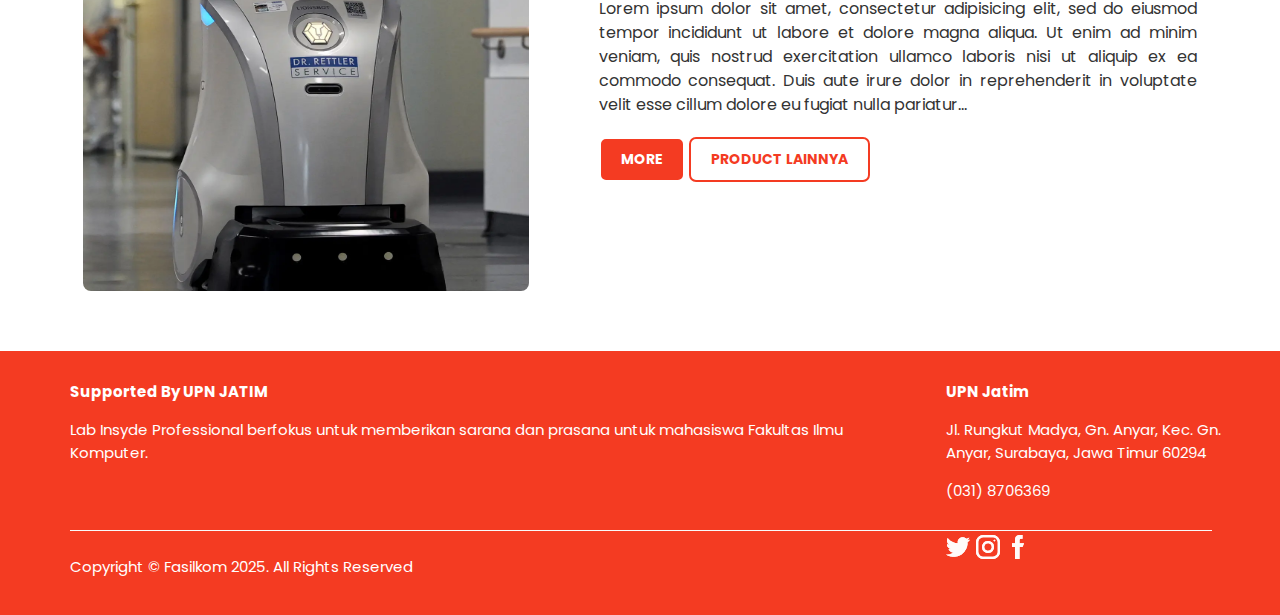
==== commit eb04136d: "update size font, font color, css, ganti bahasa, animasi home, desain login" ====
--- a/index.html
+++ b/index.html
@@ -40,25 +40,26 @@
                     <div class="navbar-nav ml-auto" style="padding-left: 60px;">
                         <a href="#" class="nav-item nav-link">Home</a>
                         <div class="nav-item dropdown">
-                            <a href="#" class="nav-link dropdown-toggle" data-toggle="dropdown">Profile</a>
+                            <a href="#" class="nav-link dropdown-toggle" data-toggle="dropdown">Profil</a>
                             <div class="dropdown-menu">
-                                <a href="aboutus.html" class="dropdown-item">About us</a>
+                                <a href="aboutus.html" class="dropdown-item">Tentang Kami</a>
                                 <a href="pimpinan.html" class="dropdown-item">Pimpinan Fakultas</a>
-                                <a href="visimisi.html" class="dropdown-item">Visi Misi</a>
+                                <a href="visimisi.html" class="dropdown-item">Visi & Misi</a>
                                 <a href="manajemen.html" class="dropdown-item">Manajemen</a>
                             </div>
                         </div>
                         <div class="nav-item dropdown">
-                            <a href="#" class="nav-link dropdown-toggle" data-toggle="dropdown">Service</a>
+                            <a href="#" class="nav-link dropdown-toggle" data-toggle="dropdown">Layanan</a>
                             <div class="dropdown-menu">
-                                <a href="#" class="dropdown-item">Sertifikasi</a>
-                                <a href="#" class="dropdown-item">Konsultasi</a>
-                                <a href="#" class="dropdown-item">Training</a>
+                                <a href="#" class="dropdown-item">Konsultasi IT</a>
+                                <a href="#" class="dropdown-item">Sertifikasi BNSP</a>
+                                <a href="#" class="dropdown-item">Sewa LAB</a>
+                                <a href="#" class="dropdown-item">Pelatihan</a>
                             </div>
                         </div>
-                        <a href="#" class="nav-item nav-link">Product</a>
-                        <a href="#" class="nav-item nav-link">News</a>
-                        <a href="#" class="nav-item nav-link contact">Contact</a>
+                        <a href="#" class="nav-item nav-link">Produk</a>
+                        <a href="#" class="nav-item nav-link">Berita</a>
+                        <a href="#" class="nav-item nav-link contact">Kontak</a>
                     </div>
                     <!-- Language Buttons -->
                     <div class="ml-auto d-flex align-items-center">
@@ -78,8 +79,6 @@
 
         <div class="container-fluid p-0">
             <img class="w-100" src="img/fasilkom.png" alt="Image">
-        
-            <!-- Container for Lorem Ipsum and Register Button -->
             <div class="text-container pb-4">
                 <h3>LAB INSYDE</h3>
             </div>
@@ -101,10 +100,12 @@
     <!-- Service Section -->
     <section class="service-section" style="background-color: #F43B22;">
         <div class="container">
-            <h4>Service</h4>
-            <div class="row";>
+            <h4>Layanan</h4>
+            <div class="slider-wrapper">
+            <button class="slide-btn left" onclick="slideLeft()">❮</button>
+            <div class="row no-gutters";>
                 <!-- Course Card 1 -->
-                <div class="col-md-4 mb-4">
+                <div class="course-card-wrapper">
                     <div class="course-card">
                         <img src="img/discussion.png" alt="Course Image">
                         <h5 class="course-title">Konsultasi IT</h5>
@@ -113,7 +114,7 @@
                     </div>
                 </div>
                 <!-- Course Card 2 -->
-                <div class="col-md-4 mb-4">
+                <div class="course-card-wrapper">
                     <div class="course-card">
                         <img src="img/sertificate.png" alt="Course Image">
                         <h5 class="course-title">Sertifikasi BNSP</h5>
@@ -122,7 +123,7 @@
                     </div>
                 </div>
                 <!-- Course Card 3 -->
-                <div class="col-md-4 mb-4">
+                <div class="course-card-wrapper">
                     <div class="course-card">
                         <img src="img/rent.png" alt="Course Image">
                         <h5 class="course-title">Sewa LAB</h5>
@@ -131,21 +132,32 @@
                     </div>
                 </div>
                 <!-- Course Card 4 -->
-                <div class="col-md-4 mb-4">
-                    <div class="course-card">
-                        <img src="img/sertificate.png" alt="Course Image">
+                <div class="course-card-wrapper">
+                    <div class="course-card">
+                        <img src="img/monitor.png" alt="Course Image">
                         <h5 class="course-title">Pelatihan</h5>
                         <p>Lorem ipsum dolor sit amet, consectetur adipiscing elit. Nulla convallis dolor a sapien cursus, nec euismod eros facilisis.</p>
                         <a href="#" class="btn btn-service"s>More</a>
                     </div>
                 </div>
+                <!-- Course Card 5 -->
+                <div class="course-card-wrapper">
+                    <div class="course-card">
+                        <img src="img/monitor.png" alt="Course Image">
+                        <h5 class="course-title">Pelatihan</h5>
+                        <p>Lorem ipsum dolor sit amet, consectetur adipiscing elit. Nulla convallis dolor a sapien cursus, nec euismod eros facilisis.</p>
+                        <a href="#" class="btn btn-service"s>More</a>
+                    </div>
+                </div>
+            </div>
+            <button class="slide-btn right" onclick="slideRight()">❯</button>
             </div>
         </div>
     </section>
 
         <!--product Lab Insyde section -->    
         <section class="product-section">
-            <h4>Product</h4>
+            <h4>Produk</h4>
             <div class="lab-content" style="width: 90%; max-width: 2000px;">
                 <div class="product-section d-flex">
                     <img src="img/robot.png" alt="Product Image" class="lab-image">
--- a/css/custom.css
+++ b/css/custom.css
@@ -159,7 +159,7 @@
 }
 
 .dropdown-item {
-    font-size: 15px;
+    font-size: 14px;
 }
 
 .dropdown-item {
@@ -237,10 +237,6 @@
 
 /* index.html */
 
-.row {
-    display: flex;
-    justify-content: center;
-}
 .container-fluid h1 {
     font-size: 22px !important;
     font-family: 'poppins' !important;
@@ -270,7 +266,7 @@
     font-family: 'Alegreya Sans';
     font-weight: bold !important;
     text-transform: uppercase;
-    font-size: 75px;
+    font-size:69px;
     color: var(--white);
     padding-bottom: 180px;
 }
@@ -282,10 +278,6 @@
 
 .container-fluid h3 {
     margin-top: 200px; 
-}
-
-.container {
-    margin-top: 40px; 
 }
 
 
@@ -311,14 +303,44 @@
     height: 20px;
 }
 
+/* service section*/
+.row {
+    display: flex;
+    flex-wrap: nowrap;
+    overflow-x: auto;
+    scroll-snap-type: x mandatory;
+    padding-bottom: 10px;
+    gap: 20px;
+    justify-content: flex-start;
+    padding-left: 10px; /* Mulai lebih kiri */
+}
+
+.row::after {
+    content: "";
+    flex: 0 0 120px; /* Spacer biar card terakhir gak kepotong */
+}
+
+
+.row::-webkit-scrollbar {
+    display: none; /* Menghilangkan scrollbar */
+}
+
+.container {
+    margin-top: 40px;
+    width: 100vw; /* Ubah jadi full viewport width */
+    max-width: 100%; /* Pastikan tidak ada batasan */
+    overflow-x: hidden; /* Hindari overflow horizontal */
+    padding: 0 40px 20px 43px; /* Beri ruang agar card tidak kepotong */
+}
+
 .service-section {
-    padding: 4px 0 20px;
+    padding: 2px 0 20px;
 }
 
 .service-section h4 {
     font-weight: bold !important;
     font-family: 'Poppins' !important;
-    font-size: 40px;
+    font-size: 35px;
     color: var(--white);
     text-align: center;
     padding-bottom: 30px;
@@ -330,6 +352,103 @@
     font-size: 40px;
     color: var(--black);
     text-align: center;
+}
+
+.course-title {
+    font-weight: bold !important;
+    font-family: 'Maven Pro';
+}
+
+.course-card img {
+    width: 50px; /* Biar iconnya proporsional */
+    height: auto;
+    border-radius: 8px;
+    margin: auto;
+ 
+}
+.course-card h5 {
+    font-size: 18px;
+    margin-top: 15px;
+}
+.course-card p {
+    font-size: 14px;
+    color: var(--text-primary);
+    text-align: center;
+}
+
+/* Buat wrapper khusus untuk card */
+.course-card-wrapper {
+    flex: 0 0 auto;
+}
+
+.course-card {
+    flex: 0 0 auto;
+    max-width: 100%;
+    max-height: 100%;
+    width: 270px;
+    height: 280px;
+    background: white;
+    border-radius: 10px;
+    box-shadow: 0 4px 8px rgba(0, 0, 0, 0.15); /* Box shadow ditambahkan */
+    padding: 30px 20px 0px;
+    text-align: center;
+    transition: transform 0.3s ease-in-out, box-shadow 0.3s ease-in-out;
+    scroll-snap-align: start;
+}
+
+/* Animasi hover */
+.course-card:hover {
+    transform: translateY(-10px);
+    box-shadow: 0 8px 16px rgba(0, 0, 0, 0.2);
+}
+
+.slider-wrapper {
+    position: relative;
+    display: flex;
+    align-items: center;
+    justify-content: center;
+}
+
+/* Tombol navigasi */
+.slide-btn {
+    position: absolute;
+    top: 50%;
+    transform: translateY(-50%);
+    background-color: transparent; /* Warna merah sesuai background */
+    color: white;
+    border: 2px solid white; /* Border putih */
+    width: 30px;
+    height: 30px;
+    font-size: 16px;
+    font-weight: bold;
+    border-radius: 50%; /* Bikin tombol bulat sempurna */
+    display: flex;
+    align-items: center;
+    justify-content: center;
+    cursor: pointer;
+    transition: background 0.3s, transform 0.2s;
+}
+
+/* Hover efek */
+.slide-btn:hover {
+    background-color: white;
+    color: var(--primary);
+    border-color: var(--primary);
+    transform: scale(1.1); /* Tombol sedikit membesar saat hover */
+}
+
+/* Posisi tombol kiri */
+.slide-btn.left {
+    left: -38px; /* Pindahin ke luar container */
+}
+
+/* Posisi tombol kanan */
+.slide-btn.right {
+    right: -32px; /* Pindahin ke luar container */
+}
+
+button:focus {
+    outline: none !important;
 }
 
 .button-wrapper {
@@ -344,40 +463,11 @@
     padding-bottom: 30px;
 }
 
-.course-title {
-    font-weight: bold !important;
-    font-family: 'Maven Pro';
-}
-
-.course-card img {
-    max-width: 25%;
-    border-radius: 8px;
-    margin: auto;
- 
-}
-.course-card h5 {
-    font-size: 20px;
-    margin-top: 15px;
-}
-.course-card p {
-    font-size: 15px;
-    color: var(--text-primary);
-    text-align: center;
-}
-
-.course-card {
-    border: 1px solid #ECEFF4;
-    border-radius: 8px;
-    box-shadow: 0 4px 8px rgba(0, 0, 0, 0.1);
-    padding: 16px;
-    background-color: var(--white); /* Pastikan background card tetap putih agar garis border terlihat jelas */
-    margin-bottom: 20px;
-}
-
+/* description section */
 .description-section {
     display: flex;
     align-items: center;
-    padding: 10px 0 20px;
+    padding: 5px 0 10px;
     margin: 10px;
     opacity: 0;
     transform: translateY(20px);
@@ -414,13 +504,13 @@
 
 .description-section .content p {
     text-align: justify;
-    font-size: 18px;
+    font-size: 16px;
     color: var(--text-primary);
     margin-bottom: 20px;
 }
 
 .description-section h5 {
-    font-size: 50px !important;
+    font-size: 40px !important;
     font-family: 'Poppins' !important;
     margin-top: 0 !important;
     font-weight: bold !important;
@@ -466,50 +556,59 @@
     padding: 40px 0;
 }       
 
+
+
+/* product section */
+
+.product-section {
+    padding: 20px 0 0 0;
+    margin: 20px 10px 30px;
+}
+
+.product-section .content {
+    flex: 2;
+}
+
+.product-section .content p {
+    text-align: justify;
+    font-size: 16px;
+    color: var(--text-primary);
+    margin-bottom: 20px;
+}
+.product-section h5 {
+    font-size: 40px !important;
+    font-family: 'Poppins'!important;
+    margin-top: 0 !important;
+    font-weight: bold !important;
+}
+
+.product-section h4 {
+    font-weight: bold !important;
+    font-family: 'Poppins' !important;
+    font-size: 35px;
+    color: var(--primary);
+    text-align: center;
+}
+
+.product-section h6 {
+    font-weight: bold !important;
+    font-family: 'Poppins' !important;
+    font-size: 25px;
+    color: var(--primary);
+}
+
 .product-section img {
     max-width: 40%;
     border-radius: 8px;
     margin-right: 40px;
     flex: 1;
-}
-
-.product-section .content {
-    flex: 2;
-}
-
-.product-section .content p {
-    text-align: justify;
-    font-size: 18px;
-    color: var(--text-primary);
-    margin-bottom: 20px;
-}
-.product-section h5 {
-    font-size: 50px !important;
-    font-family: 'Poppins'!important;
-    margin-top: 0 !important;
-    font-weight: bold !important;
-}
-
-.product-section {
-    padding: 20px 0 0 0;
-    margin: 20px 10px 30px;
-}
-
-.product-section h4 {
-    font-weight: bold !important;
-    font-family: 'Poppins' !important;
-    font-size: 40px;
-    color: var(--primary);
-    text-align: center;
-}
-
-.product-section h6 {
-    font-weight: bold !important;
-    font-family: 'Poppins' !important;
-    font-size: 30px;
-    color: var(--primary);
-}
-
+    transition: transform 0.3s ease-in-out;
+}
+
+/* Efek hover gambar */
+.product-section img:hover {
+    transform: scale(1.02);
+}
 
 .lab-info h1 {
     font-size: 28px !important;
@@ -545,10 +644,10 @@
 }
 
 .btn-service {
-    display: flex;
+
     background-color: var(--primary);
     color: var(--white);
-    padding: 10px 20px;
+
     border-radius: 7px;
     cursor: pointer;
     justify-content: center;
@@ -557,6 +656,8 @@
     text-transform: uppercase;
     border: 2px solid var(--white);
     transition: all 0.3s ease-in-out;
+    cursor: pointer;
+    padding: 8px 14px; /* Kecilkan tombol */
 }
 
 .btn-service:hover {
@@ -649,8 +750,8 @@
     color: var(--primary);
 }
 
-.profile-menu ul li:hover {
-    background: var(--light-primary);
+.profile-menu ul li:hover a {
+    color: var(--primary);
     
 }
 
@@ -670,6 +771,7 @@
     font-size: 16px;
     text-align: justify;
     padding-right: 25px;
+    color: var(--text-primary);
 }
 
 .text-content h2 {
@@ -685,8 +787,8 @@
 }
 
 .image-container {
-    max-width: 400px;
-    max-height: 250px;
+    max-width: 300px;
+    max-height: 200px;
     overflow: hidden;
     border-radius: 70px;
     box-shadow: 0 0 10px rgba(0, 0, 0, 0.1);
@@ -714,7 +816,7 @@
 .item-profile {
     position: relative;
     width: 100%;
-    margin-bottom: 3em;
+    margin-bottom: 2.5em;
 }
 
 .info-profile {
@@ -739,6 +841,7 @@
 .title-profile .name {
     font-weight: 700;
     font-family: poppins;
+    font-size: 18px;
 }
 
 .title-profile .position {
@@ -746,7 +849,7 @@
     padding-left: 10px;
     border-left: 3px solid var(--primary);
     color: var(--text-muted);
-    font-size: 14px;
+    font-size: 12px;
     letter-spacing: 1px;
 }
 
@@ -759,6 +862,13 @@
     border-bottom: 1px solid var(--primary);
 }
 
+.desc-profile article p {
+    font-size: 14px;
+    text-align: justify;
+    color: var(--text-primary);
+}
+
+
 .contact-profile {
     margin-top: 10px;
 }
@@ -766,7 +876,7 @@
 .contact-item {
     display: flex;
     align-items: center;
-    font-size: 16px;
+    font-size: 14px;
     color: var(--text-primary);
     margin-bottom: 5px;
     padding-top: 5px;
@@ -774,13 +884,13 @@
 
 .contact-item .icon {
     color: var(--primary);
-    font-size: 18px;
+    font-size: 14px;
     margin-right: 8px;
 }
 
 .contact-item .text {
     font-weight: 500;
-    font-size: 16px;
+    font-size: 14px;
 }
 /* visi misi */
 .about-content ol {
